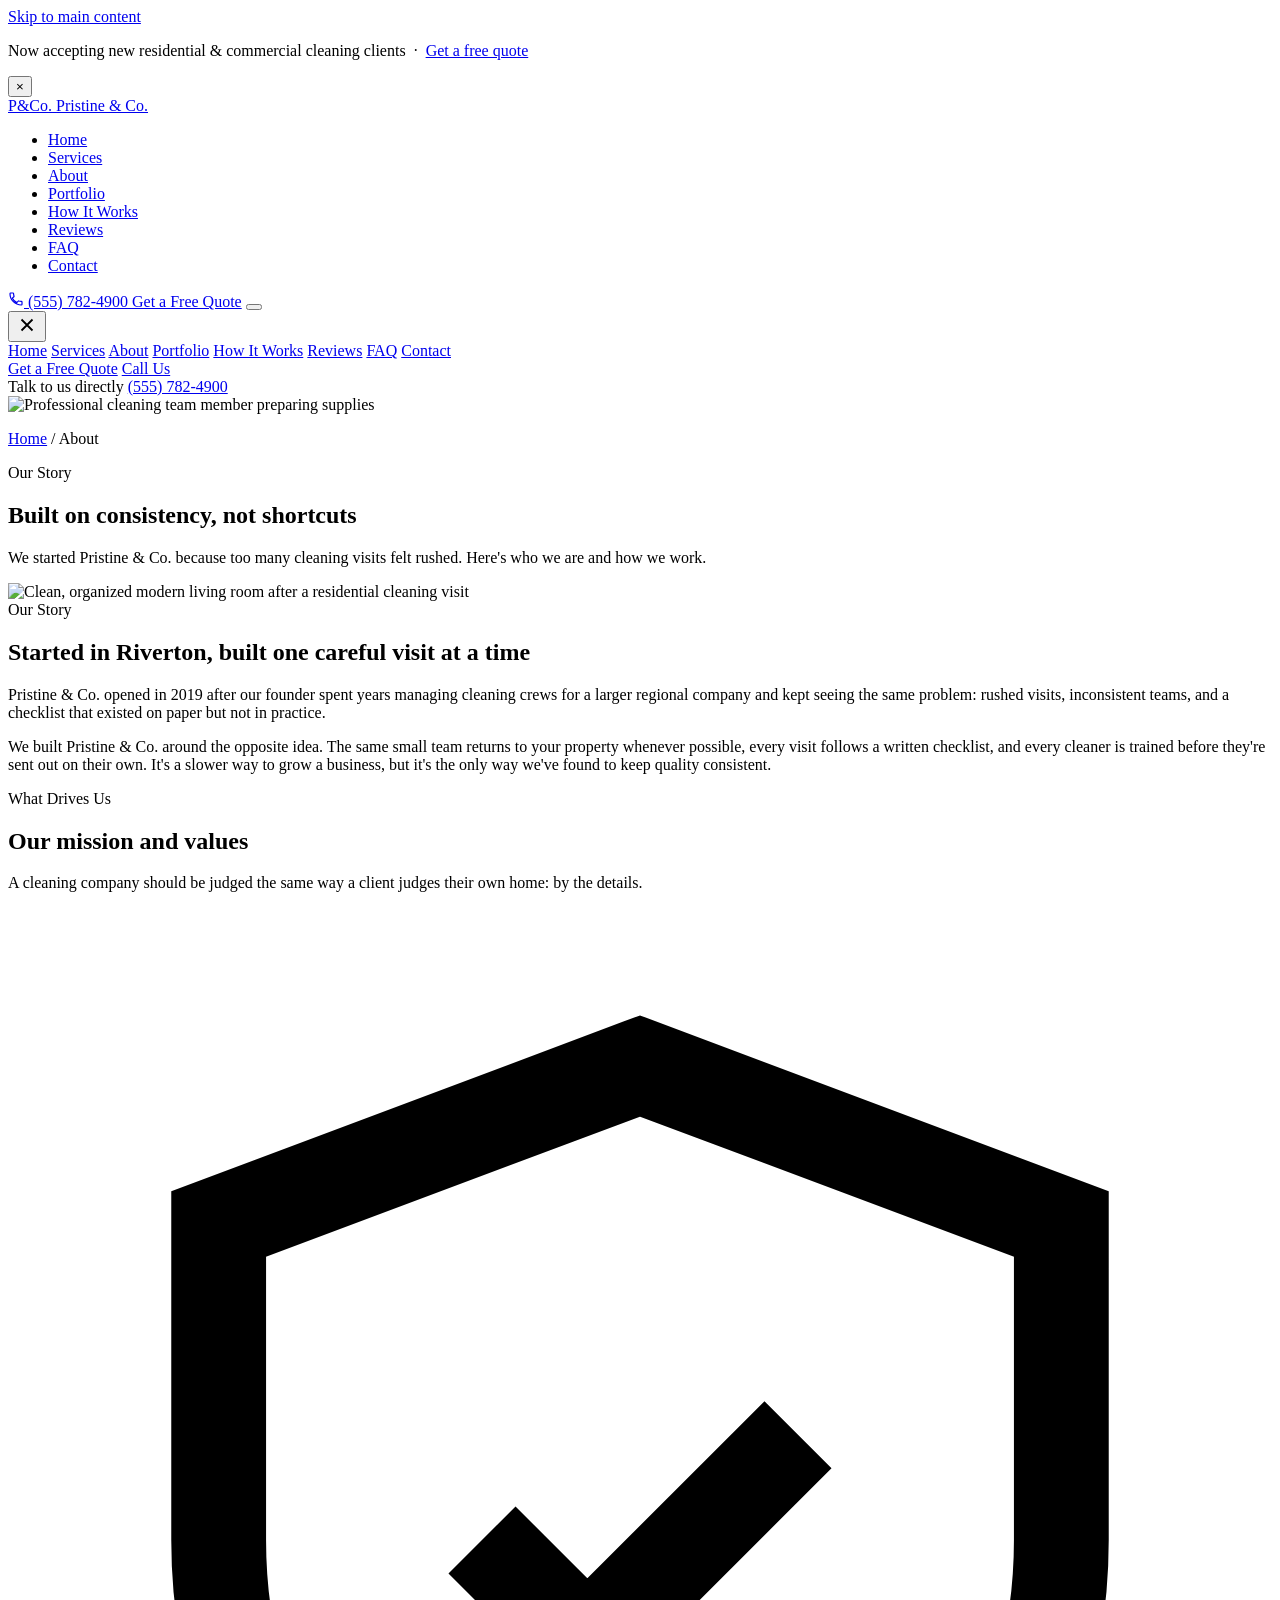
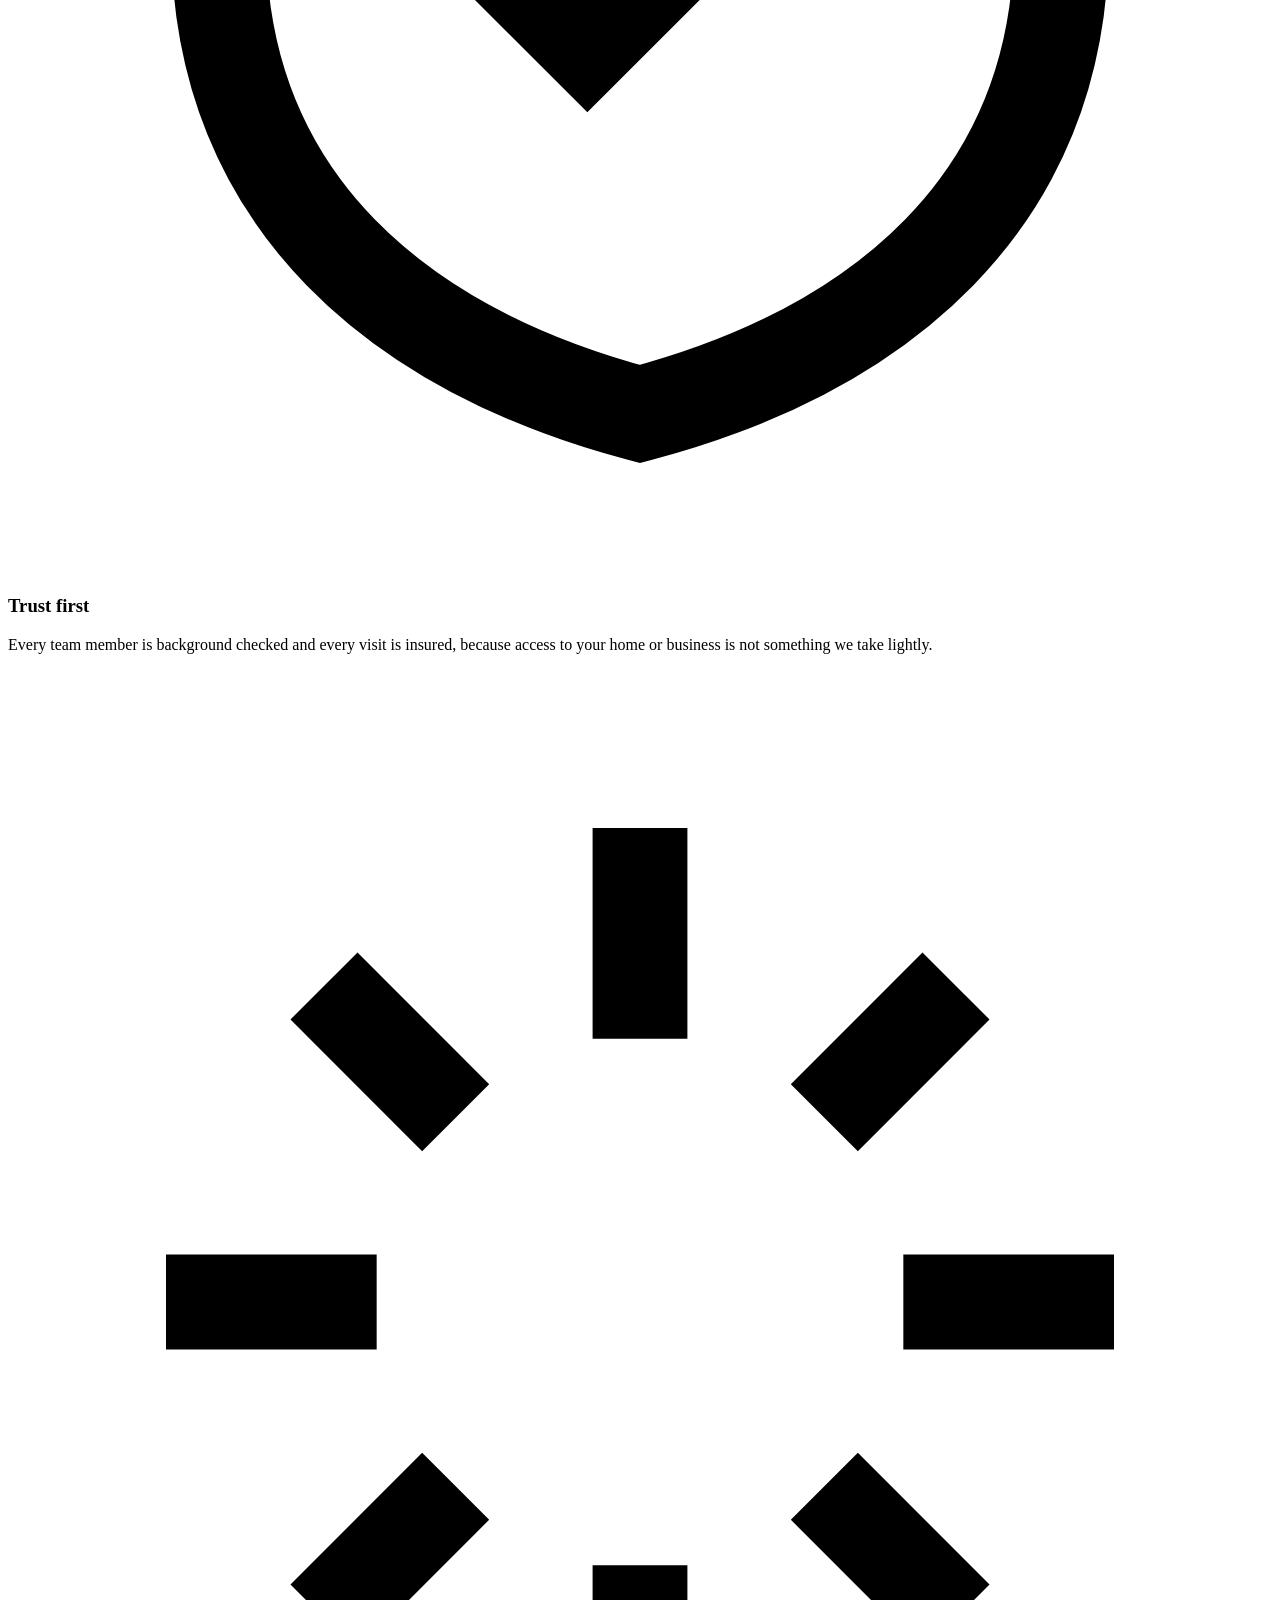
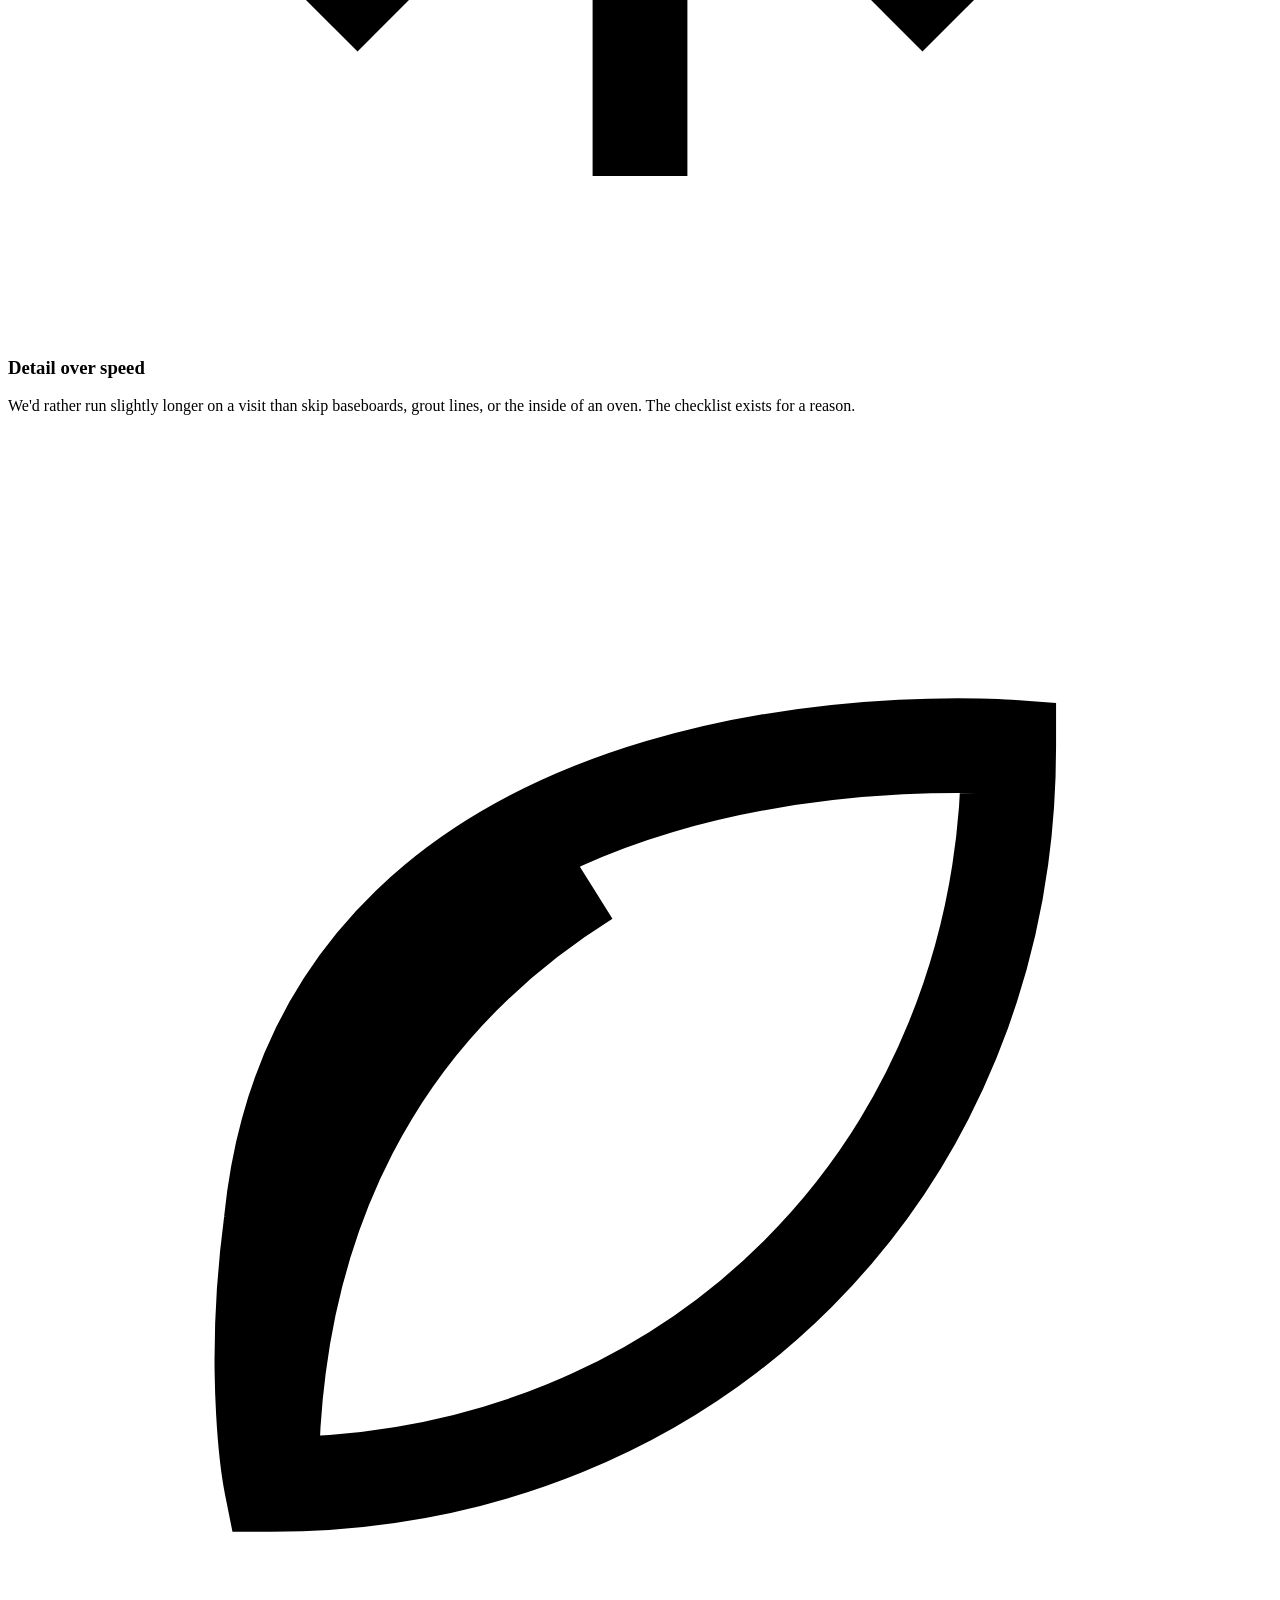
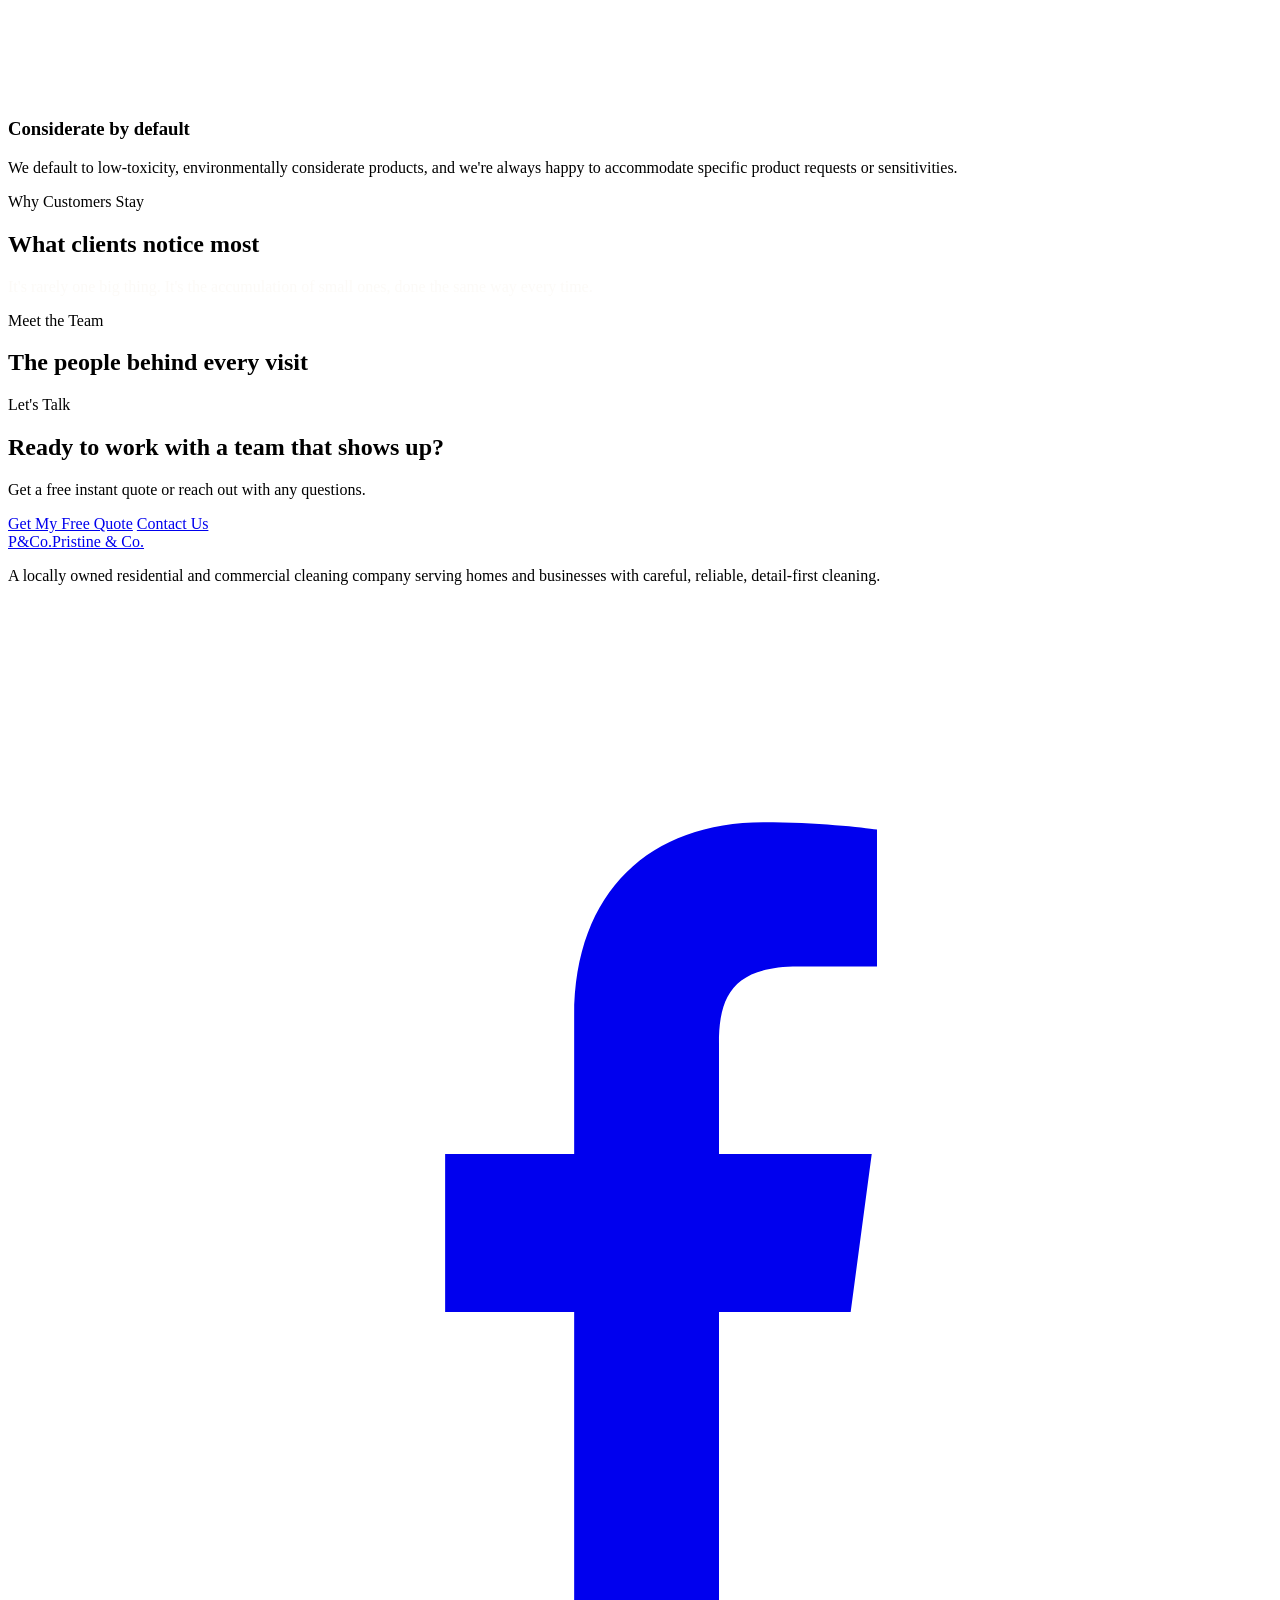
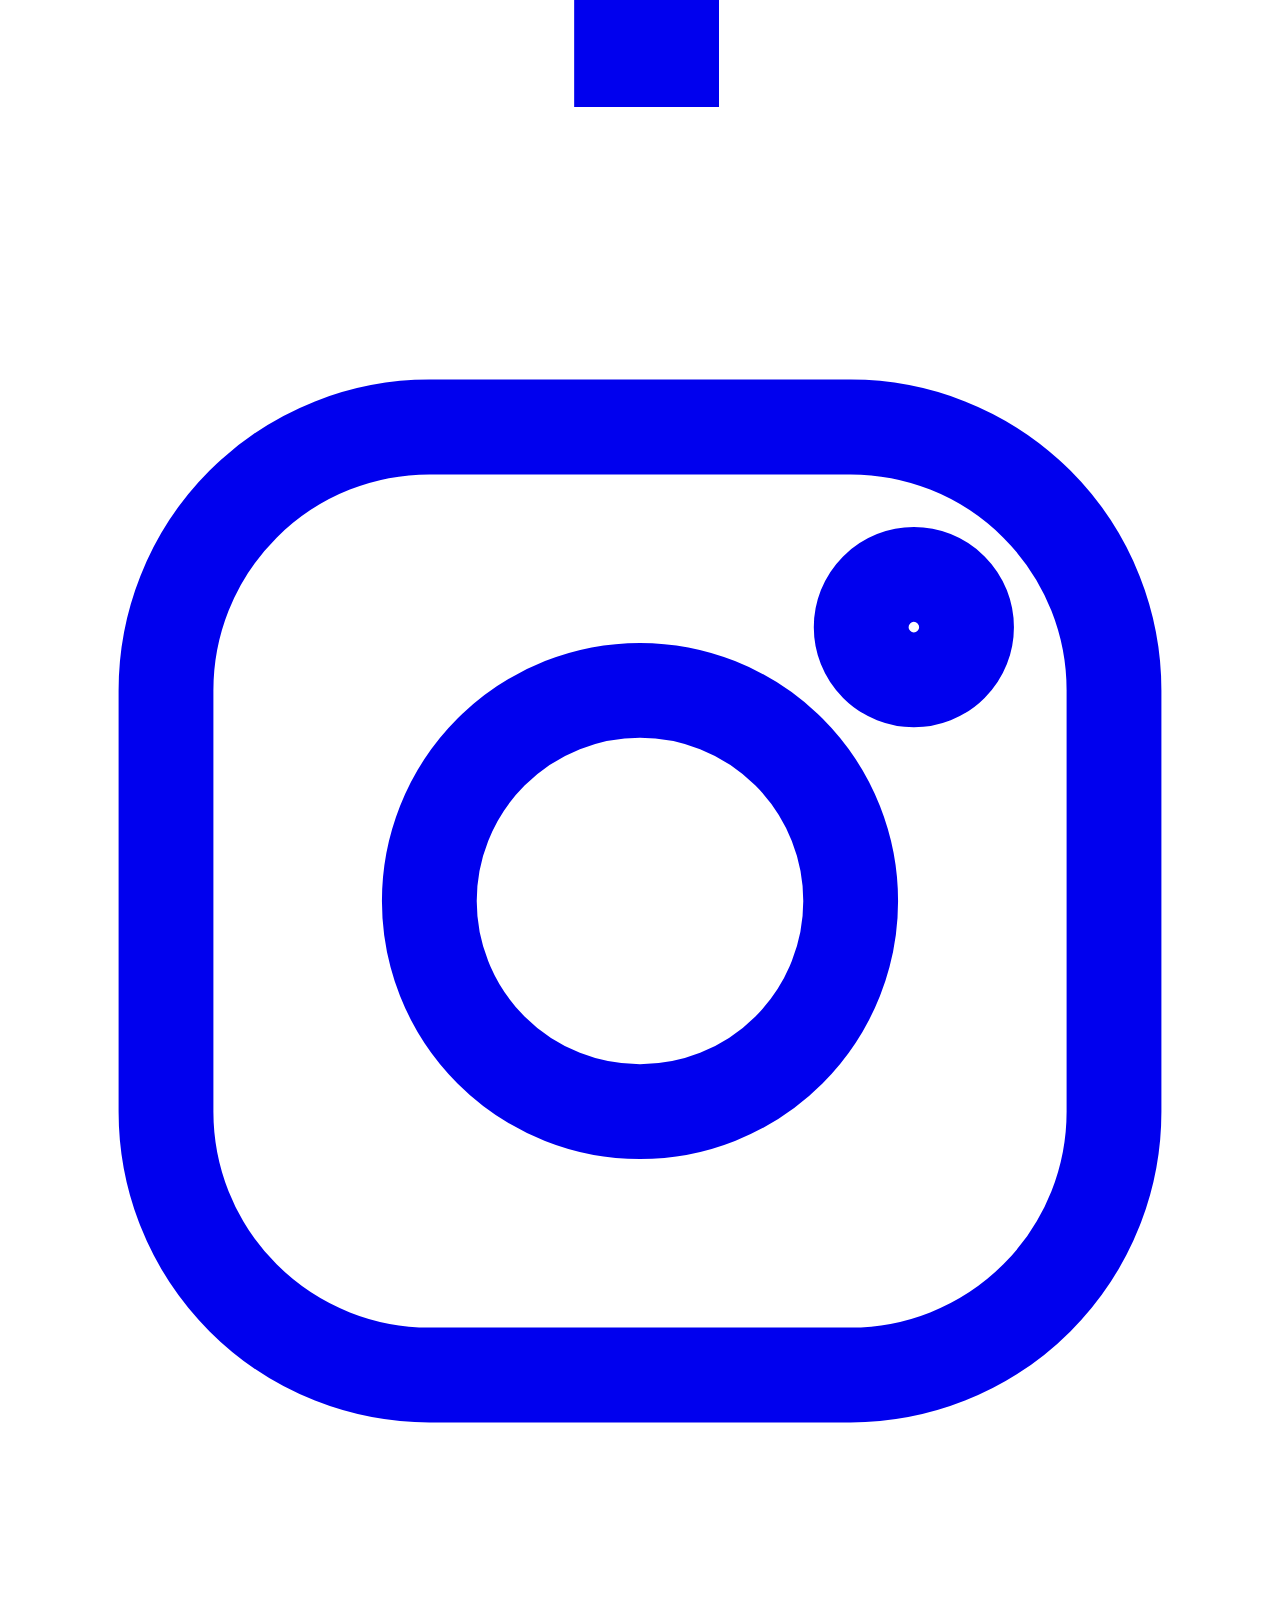
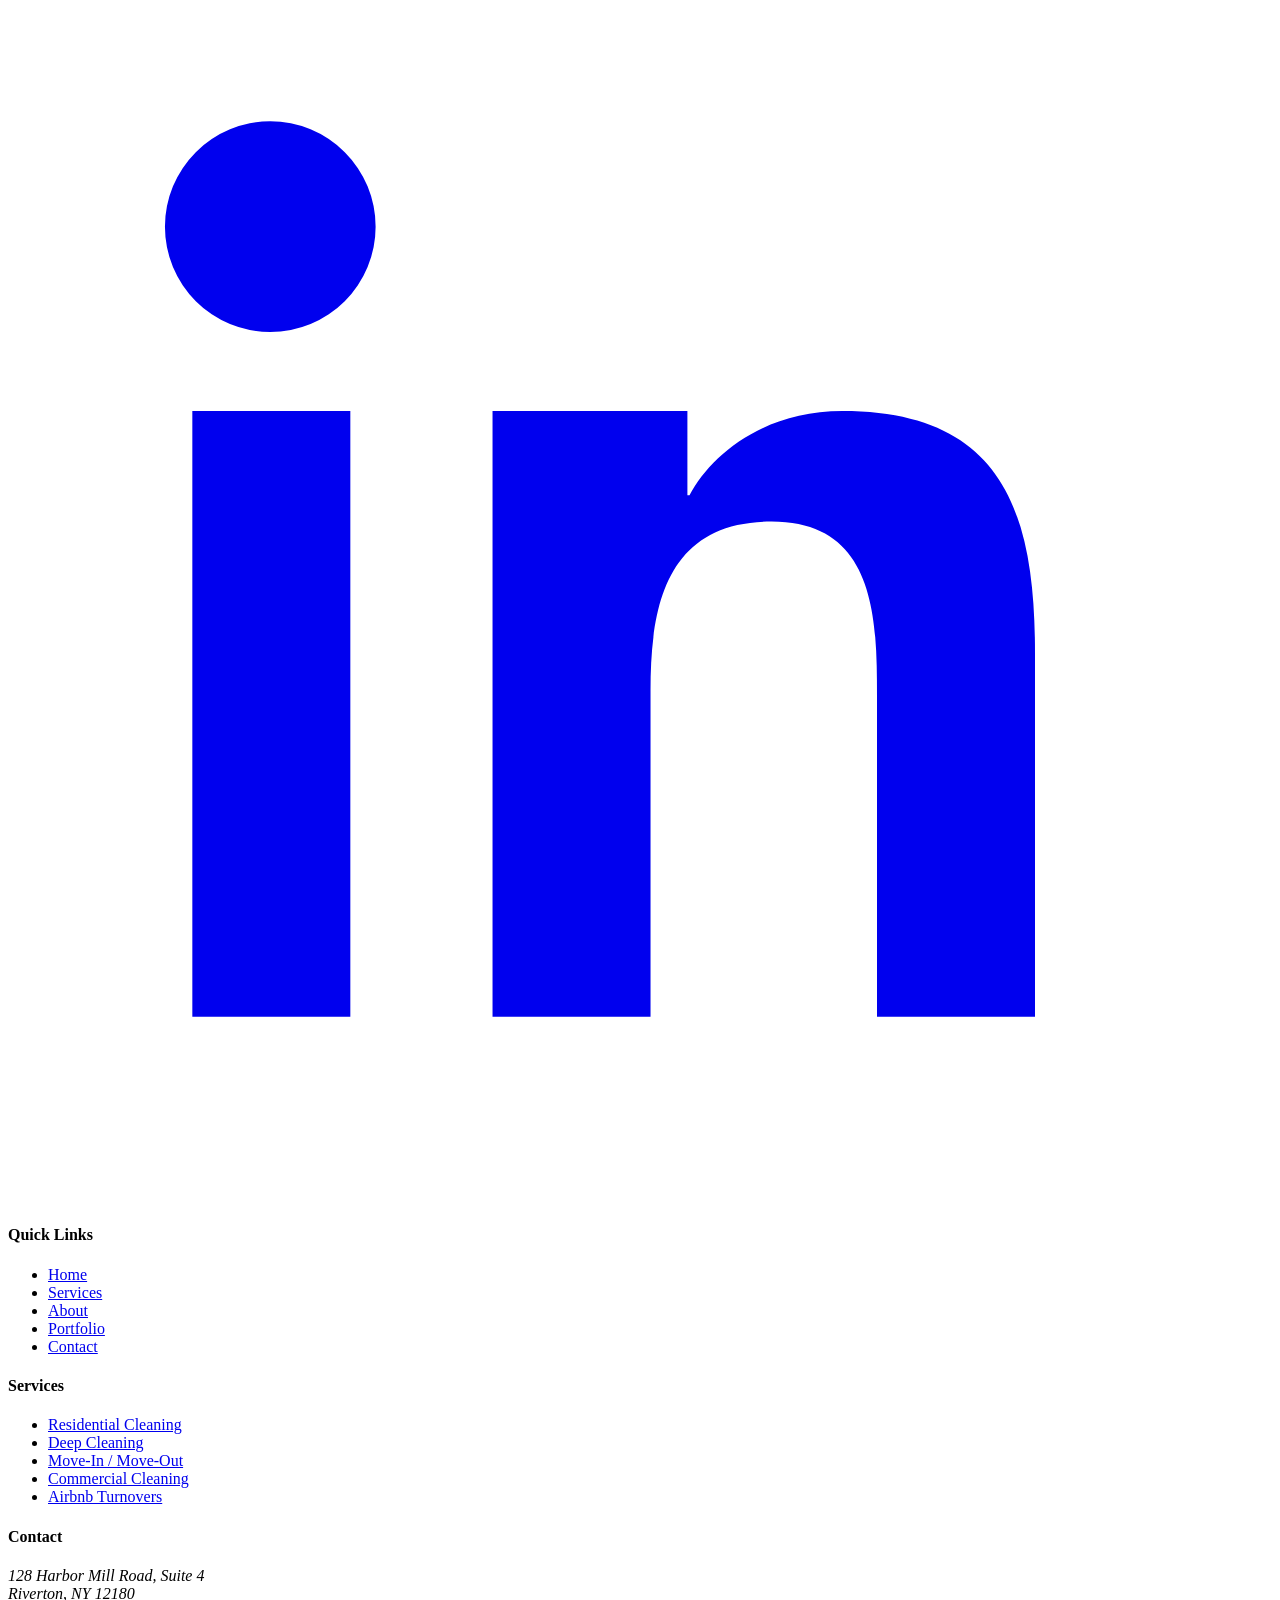
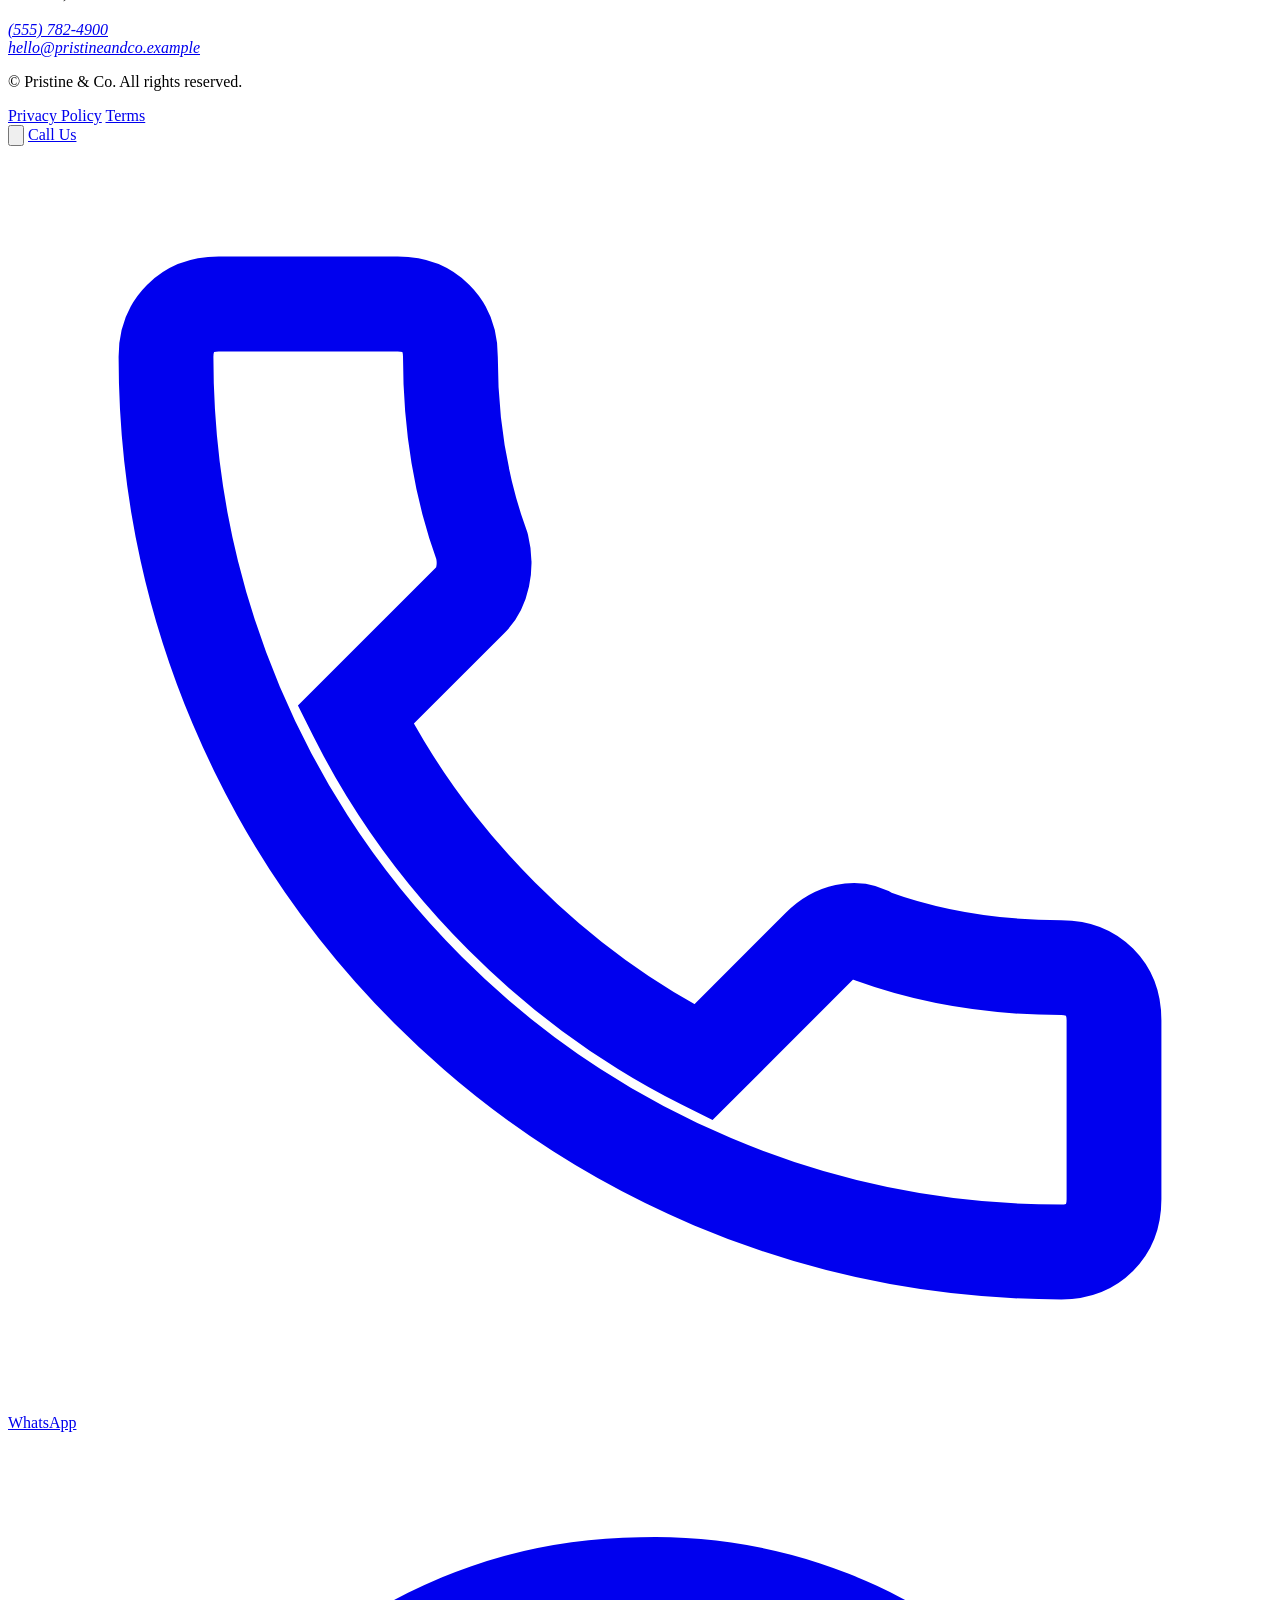
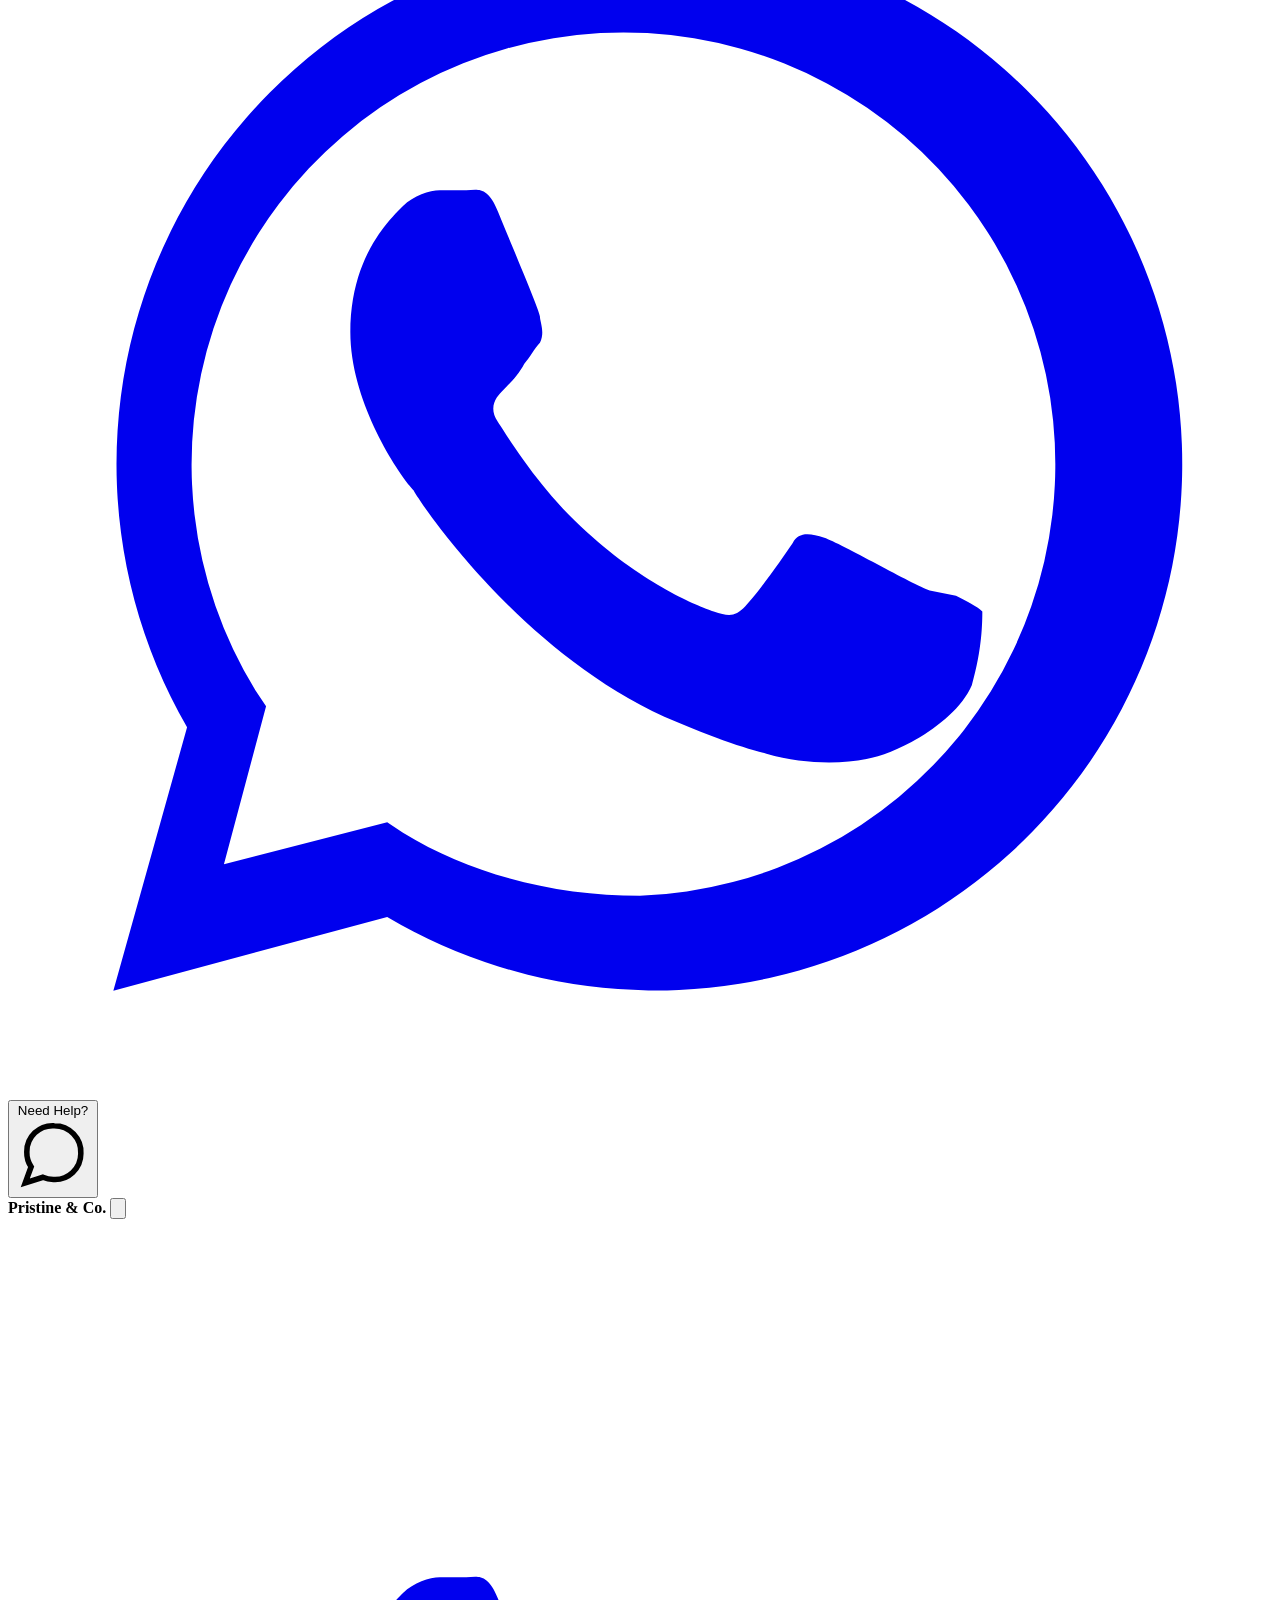
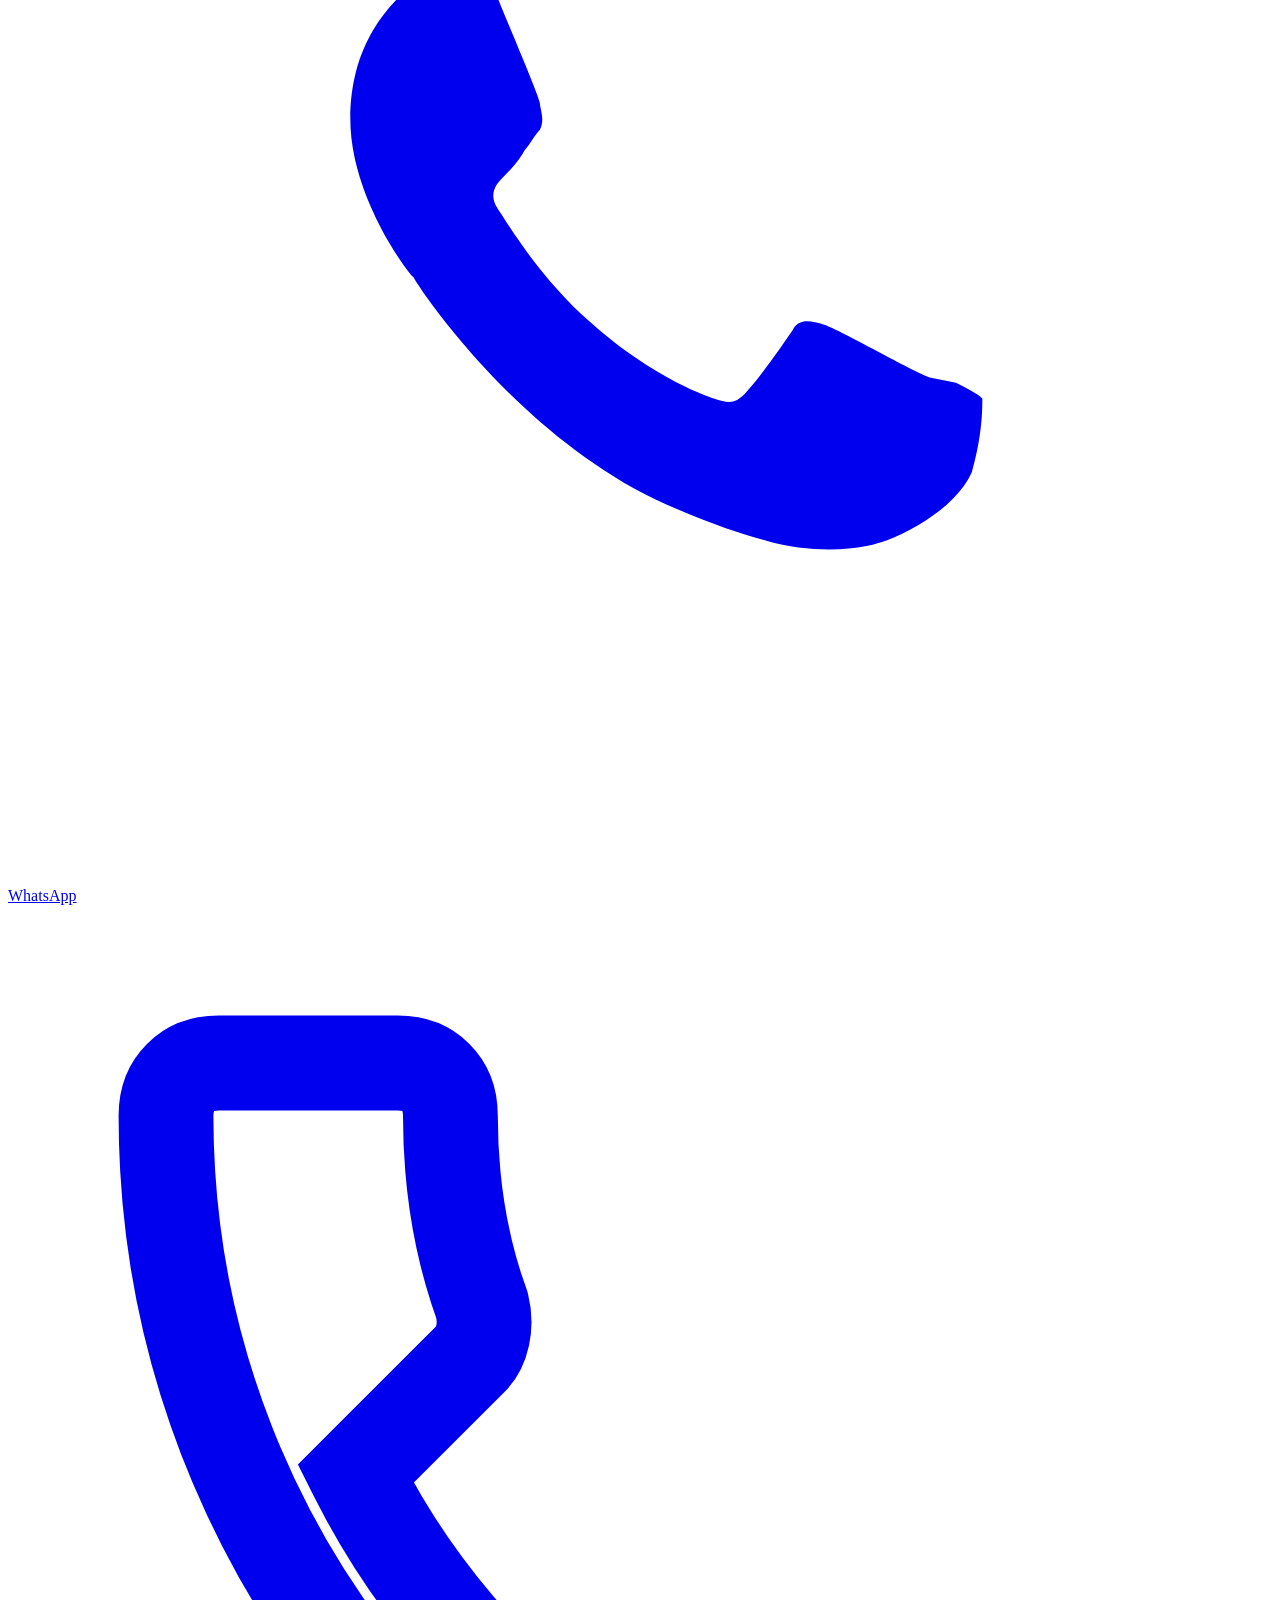
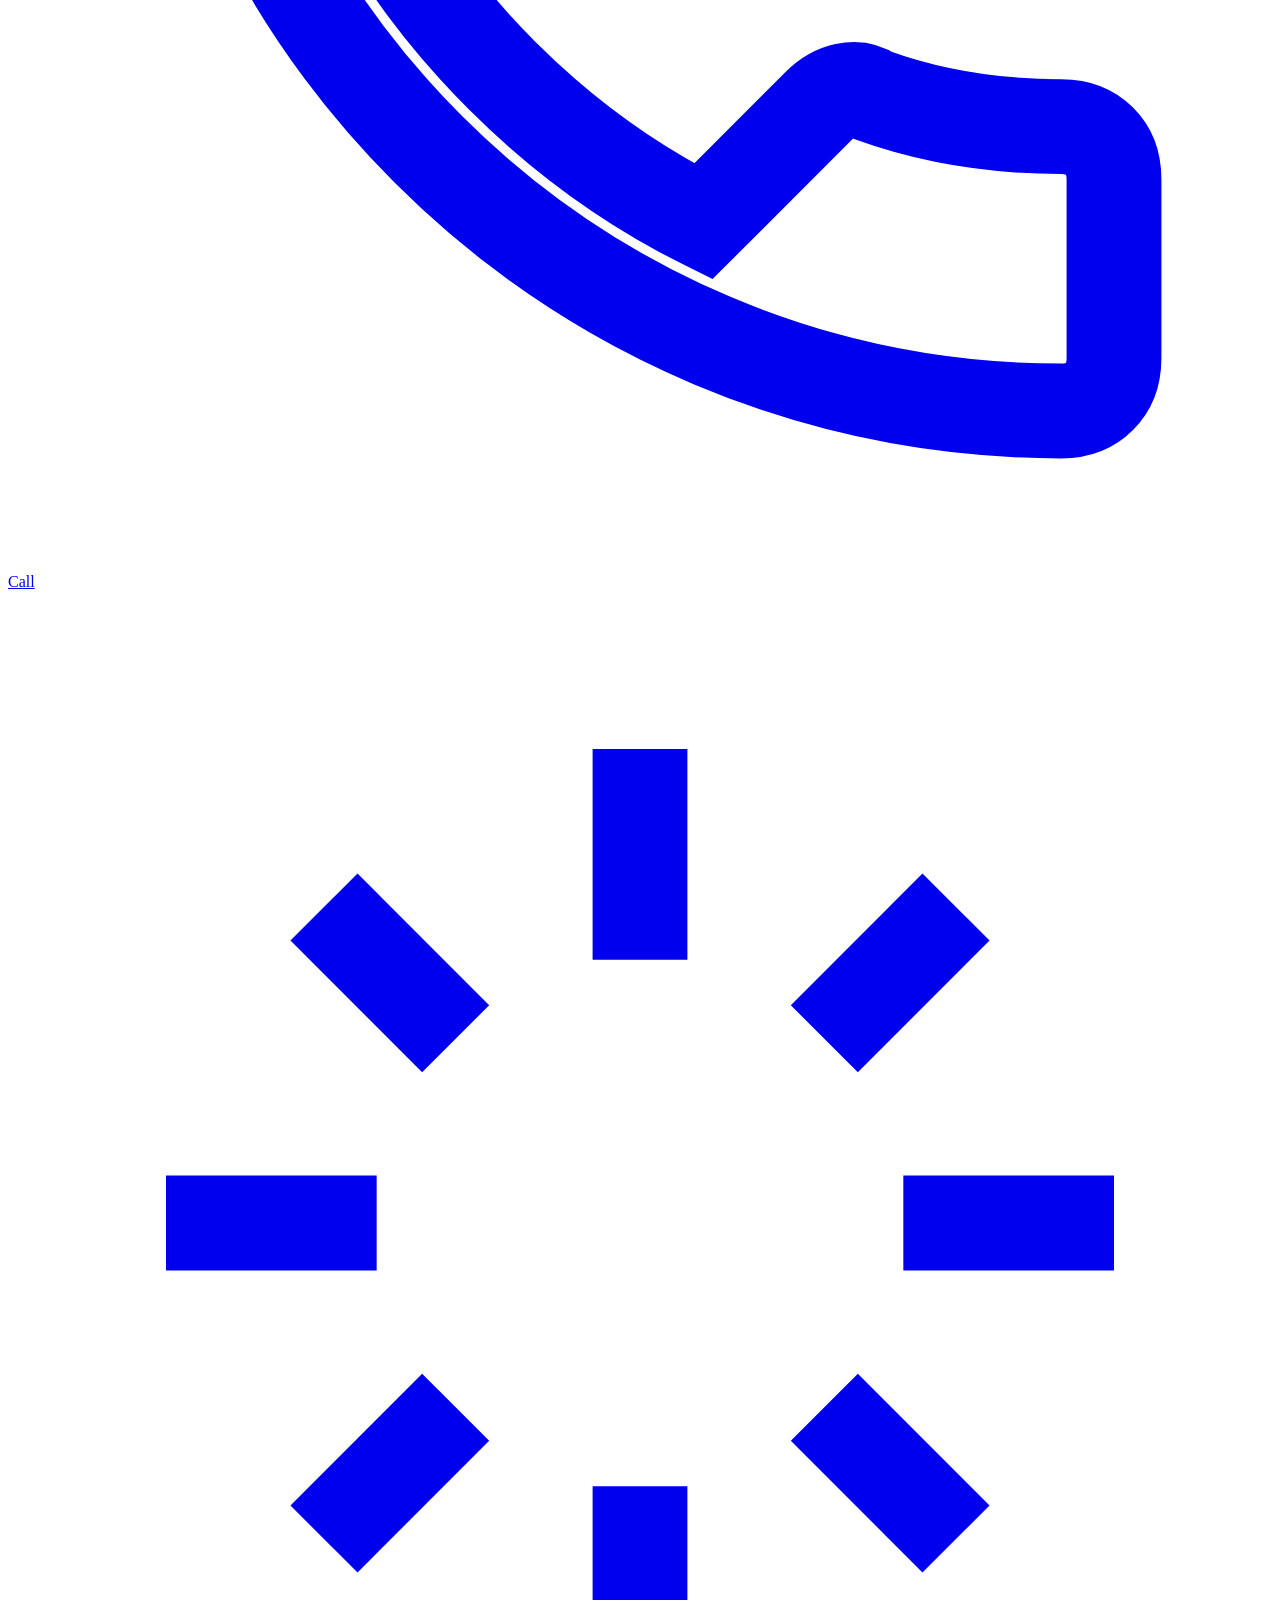
==== about.html @ bf478733 "Add files via upload" ====
<!DOCTYPE html>
<html lang="en">
<head>
<meta charset="UTF-8">
<meta name="viewport" content="width=device-width, initial-scale=1.0">
<title>About Us | Pristine & Co. Cleaning Services</title>
<meta name="description" content="Meet the team behind Pristine & Co., a locally owned cleaning company serving Riverton, NY with careful, detail-first service since 2019.">
<link rel="canonical" href="https://example.com/about.html">
<meta property="og:type" content="website">
<meta property="og:title" content="Pristine & Co. | Professional Cleaning Services">
<meta property="og:description" content="Trusted residential and commercial cleaning in Riverton, NY. Get a free instant quote in under a minute.">
<meta property="og:image" content="https://images.unsplash.com/photo-1581578731548-c64695cc6952?auto=format&fit=crop&w=1200&q=80">
<meta name="theme-color" content="#263A32">
<link rel="icon" type="image/svg+xml" href="assets/icons/favicon.svg">
<link rel="preconnect" href="https://fonts.googleapis.com">
<link rel="preconnect" href="https://fonts.gstatic.com" crossorigin>
<link href="https://fonts.googleapis.com/css2?family=Fraunces:opsz,wght@9..144,400;9..144,500;9..144,600&family=Inter:wght@400;500;600;700&display=swap" rel="stylesheet">
<link rel="stylesheet" href="css/style.css">
<script type="application/ld+json">
{
  "@context": "https://schema.org",
  "@type": "LocalBusiness",
  "name": "Pristine & Co.",
  "image": "https://images.unsplash.com/photo-1581578731548-c64695cc6952",
  "telephone": "+1-555-782-4900",
  "email": "hello@pristineandco.example",
  "address": {
    "@type": "PostalAddress",
    "streetAddress": "128 Harbor Mill Road, Suite 4",
    "addressLocality": "Riverton",
    "addressRegion": "NY",
    "postalCode": "12180",
    "addressCountry": "US"
  },
  "priceRange": "$$",
  "openingHours": ["Mo-Fr 07:00-19:00", "Sa 08:00-16:00"],
  "areaServed": ["Riverton", "Millbrook Heights", "Ashford", "Cedar Falls", "North Haven", "Oakdale", "Westbridge", "Thornton"]
}
</script>
</head>
<body>
<a class="skip-link" href="#main">Skip to main content</a>
<div class="scroll-progress" aria-hidden="true"></div>

<!-- ANNOUNCEMENT BAR -->
<div class="announce" role="region" aria-label="Announcement">
  <div class="announce__inner">
    <p>Now accepting new residential &amp; commercial cleaning clients &nbsp;·&nbsp; <a href="index.html#quote">Get a free quote</a></p>
    <button class="announce__close" aria-label="Dismiss announcement">&times;</button>
  </div>
</div>

<!-- HEADER / NAV -->
<header class="site-header">
  <nav class="navbar is-transparent" data-transparent="true" aria-label="Primary">
    <div class="navbar__inner">
      <a href="index.html" class="brand">
        <span class="brand__mark">P&amp;Co.</span>
        <span class="brand__name">Pristine &amp; Co.</span>
      </a>
      <ul class="nav-links">
        <li><a href="index.html" class="nav-link">Home</a></li>
        <li><a href="services.html" class="nav-link">Services</a></li>
        <li><a href="about.html" class="nav-link is-active">About</a></li>
        <li><a href="portfolio.html" class="nav-link">Portfolio</a></li>
        <li><a href="index.html#how-it-works" class="nav-link">How It Works</a></li>
        <li><a href="index.html#reviews" class="nav-link">Reviews</a></li>
        <li><a href="index.html#faq" class="nav-link">FAQ</a></li>
        <li><a href="contact.html" class="nav-link">Contact</a></li>
      </ul>
      <div class="nav-actions">
        <a href="tel:+15557824900" class="nav-phone" data-call-link>
          <svg viewBox="0 0 24 24" fill="none" stroke="currentColor" stroke-width="1.8" width="16" height="16"><path d="M6.6 10.8c1.4 2.8 3.8 5.2 6.6 6.6l2.2-2.2c.3-.3.7-.4 1-.2 1.1.4 2.3.6 3.6.6.6 0 1 .4 1 1V20c0 .6-.4 1-1 1C10.6 21 3 13.4 3 4c0-.6.4-1 1-1h3.4c.6 0 1 .4 1 1 0 1.3.2 2.5.6 3.6.1.4 0 .8-.2 1L6.6 10.8Z"/></svg>
          <span data-phone-display>(555) 782-4900</span>
        </a>
        <a href="index.html#quote" class="btn btn-primary btn-sm">Get a Free Quote</a>
        <button class="nav-toggle" aria-label="Open menu" aria-expanded="false" aria-controls="mobile-menu">
          <span class="nav-toggle__bars"><span></span><span></span><span></span></span>
        </button>
      </div>
    </div>
  </nav>
</header>

<!-- MOBILE MENU -->
<div class="mobile-menu" id="mobile-menu">
  <div class="mobile-menu__backdrop"></div>
  <div class="mobile-menu__panel">
    <button class="mobile-menu__close" aria-label="Close menu">
      <svg viewBox="0 0 24 24" fill="none" stroke="currentColor" stroke-width="2" width="22" height="22"><path d="M6 6l12 12M18 6 6 18"/></svg>
    </button>
    <nav class="mobile-menu__links" aria-label="Mobile">
      <a href="index.html">Home</a>
      <a href="services.html">Services</a>
      <a href="about.html">About</a>
      <a href="portfolio.html">Portfolio</a>
      <a href="index.html#how-it-works">How It Works</a>
      <a href="index.html#reviews">Reviews</a>
      <a href="index.html#faq">FAQ</a>
      <a href="contact.html">Contact</a>
    </nav>
    <div class="mobile-menu__cta">
      <a href="index.html#quote" class="btn btn-primary btn-block">Get a Free Quote</a>
      <a href="tel:+15557824900" class="btn btn-outline btn-block" data-call-link>Call Us</a>
    </div>
    <div class="mobile-menu__contact">
      Talk to us directly
      <a href="tel:+15557824900" data-call-link data-phone-display>(555) 782-4900</a>
    </div>
  </div>
</div>

<main id="main">

  <!-- ABOUT HERO -->
  <section class="page-hero">
    <div class="page-hero__media">
      <img src="https://images.unsplash.com/photo-1580489944761-15a19d654956?auto=format&fit=crop&w=1800&q=80" alt="Professional cleaning team member preparing supplies" width="1800" height="1000">
    </div>
    <div class="page-hero__content">
      <p class="page-hero__crumb"><a href="index.html">Home</a> / About</p>
      <span class="eyebrow">Our Story</span>
      <h1>Built on consistency, not shortcuts</h1>
      <p>We started Pristine &amp; Co. because too many cleaning visits felt rushed. Here's who we are and how we work.</p>
    </div>
  </section>

  <!-- COMPANY STORY -->
  <section class="section">
    <div class="container">
      <div class="split">
        <div class="split__media reveal-scale">
          <img src="https://images.unsplash.com/photo-1585421514738-01798e348b17?auto=format&fit=crop&w=900&q=80" alt="Clean, organized modern living room after a residential cleaning visit" loading="lazy" width="800" height="600">
        </div>
        <div class="reveal">
          <span class="eyebrow">Our Story</span>
          <h2>Started in Riverton, built one careful visit at a time</h2>
          <p class="lead" style="margin-top:0.75rem;">Pristine &amp; Co. opened in 2019 after our founder spent years managing cleaning crews for a larger regional company and kept seeing the same problem: rushed visits, inconsistent teams, and a checklist that existed on paper but not in practice.</p>
          <p style="margin-top:1rem; color:var(--color-ink-soft);">We built Pristine &amp; Co. around the opposite idea. The same small team returns to your property whenever possible, every visit follows a written checklist, and every cleaner is trained before they're sent out on their own. It's a slower way to grow a business, but it's the only way we've found to keep quality consistent.</p>
        </div>
      </div>
    </div>
  </section>

  <!-- MISSION & VALUES -->
  <section class="section section--dim">
    <div class="container">
      <div class="section-head center reveal">
        <span class="eyebrow">What Drives Us</span>
        <h2>Our mission and values</h2>
        <p class="lead">A cleaning company should be judged the same way a client judges their own home: by the details.</p>
      </div>
      <div class="grid grid-3">
        <div class="value-card reveal">
          <span class="value-card__icon"><svg viewBox="0 0 24 24" fill="none" stroke="currentColor" stroke-width="1.8"><path d="M12 3 4 6v6c0 5 3.5 7.8 8 9 4.5-1.2 8-4 8-9V6l-8-3Z"/><path d="m9 12 2 2 4-4"/></svg></span>
          <h3>Trust first</h3>
          <p style="color:var(--color-ink-soft); margin-top:0.5rem;">Every team member is background checked and every visit is insured, because access to your home or business is not something we take lightly.</p>
        </div>
        <div class="value-card reveal">
          <span class="value-card__icon"><svg viewBox="0 0 24 24" fill="none" stroke="currentColor" stroke-width="1.8"><path d="M12 3v4M12 17v4M3 12h4M17 12h4M6 6l2.5 2.5M15.5 15.5 18 18M18 6l-2.5 2.5M8.5 15.5 6 18"/></svg></span>
          <h3>Detail over speed</h3>
          <p style="color:var(--color-ink-soft); margin-top:0.5rem;">We'd rather run slightly longer on a visit than skip baseboards, grout lines, or the inside of an oven. The checklist exists for a reason.</p>
        </div>
        <div class="value-card reveal">
          <span class="value-card__icon"><svg viewBox="0 0 24 24" fill="none" stroke="currentColor" stroke-width="1.8"><path d="M5 20c8 0 14-6 14-14 0 0-13-1-14 9-.4 3 0 5 0 5Z"/><path d="M5 20c0-5 2-9 6-11.5"/></svg></span>
          <h3>Considerate by default</h3>
          <p style="color:var(--color-ink-soft); margin-top:0.5rem;">We default to low-toxicity, environmentally considerate products, and we're always happy to accommodate specific product requests or sensitivities.</p>
        </div>
      </div>
    </div>
  </section>

  <!-- WHY CUSTOMERS CHOOSE US -->
  <section class="section section--dark">
    <div class="container">
      <div class="split">
        <div class="reveal">
          <span class="eyebrow">Why Customers Stay</span>
          <h2>What clients notice most</h2>
          <p class="lead" style="margin-top:0.75rem; color:rgba(251,249,245,0.82);">It's rarely one big thing. It's the accumulation of small ones, done the same way every time.</p>
        </div>
        <div id="why-grid-about"></div>
      </div>
    </div>
  </section>

  <!-- TEAM -->
  <section class="section">
    <div class="container">
      <div class="section-head center reveal">
        <span class="eyebrow">Meet the Team</span>
        <h2>The people behind every visit</h2>
      </div>
      <div class="team-grid" id="team-grid"></div>
    </div>
  </section>

  <!-- STATS -->
  <section class="section section--sage">
    <div class="container">
      <div class="stats" id="stats-grid-about"></div>
    </div>
  </section>

  <!-- CTA -->
  <section class="section">
    <div class="container">
      <div class="cta-band reveal-scale">
        <div class="cta-band__content">
          <span class="eyebrow" style="color:var(--color-brass-light);">Let's Talk</span>
          <h2>Ready to work with a team that shows up?</h2>
          <p>Get a free instant quote or reach out with any questions.</p>
          <div class="cta-band__actions">
            <a href="index.html#quote" class="btn btn-primary">Get My Free Quote</a>
            <a href="contact.html" class="btn btn-outline-light">Contact Us</a>
          </div>
        </div>
      </div>
    </div>
  </section>

</main>

<!-- FOOTER -->
<footer class="site-footer">
  <div class="container footer-top">
    <div class="footer-brand">
      <a href="index.html" class="brand"><span class="brand__mark">P&amp;Co.</span><span class="brand__name">Pristine &amp; Co.</span></a>
      <p>A locally owned residential and commercial cleaning company serving homes and businesses with careful, reliable, detail-first cleaning.</p>
      <div class="footer-social">
        <a href="https://facebook.com/" aria-label="Facebook" target="_blank" rel="noopener"><svg viewBox="0 0 24 24" fill="currentColor"><path d="M13.5 21v-7.5H16l.4-3H13.5V8.4c0-.87.24-1.46 1.5-1.46H16.5V4.34C16.24 4.3 15.36 4.2 14.34 4.2c-2.13 0-3.59 1.3-3.59 3.68v2.62H8.3v3h2.45V21h2.75Z"/></svg></a>
        <a href="https://instagram.com/" aria-label="Instagram" target="_blank" rel="noopener"><svg viewBox="0 0 24 24" fill="none" stroke="currentColor" stroke-width="1.8"><rect x="3" y="3" width="18" height="18" rx="5"/><circle cx="12" cy="12" r="4"/><circle cx="17.2" cy="6.8" r="1"/></svg></a>
        <a href="https://linkedin.com/" aria-label="LinkedIn" target="_blank" rel="noopener"><svg viewBox="0 0 24 24" fill="currentColor"><path d="M4.98 3.5a2 2 0 1 1 0 4 2 2 0 0 1 0-4ZM3.5 9h3v11.5h-3V9Zm6.5 0h2.9v1.6h.04c.4-.76 1.4-1.6 2.9-1.6 3.1 0 3.66 2 3.66 4.6v6.9h-3v-6.1c0-1.46-.03-3.3-2-3.3-2 0-2.3 1.6-2.3 3.2v6.2h-3V9Z"/></svg></a>
      </div>
    </div>
    <div class="footer-col">
      <h4>Quick Links</h4>
      <ul>
        <li><a href="index.html">Home</a></li>
        <li><a href="services.html">Services</a></li>
        <li><a href="about.html">About</a></li>
        <li><a href="portfolio.html">Portfolio</a></li>
        <li><a href="contact.html">Contact</a></li>
      </ul>
    </div>
    <div class="footer-col">
      <h4>Services</h4>
      <ul>
        <li><a href="services.html#residential">Residential Cleaning</a></li>
        <li><a href="services.html#deep">Deep Cleaning</a></li>
        <li><a href="services.html#moveinout">Move-In / Move-Out</a></li>
        <li><a href="services.html#commercial">Commercial Cleaning</a></li>
        <li><a href="services.html#airbnb">Airbnb Turnovers</a></li>
      </ul>
    </div>
    <div class="footer-col">
      <h4>Contact</h4>
      <address>
        128 Harbor Mill Road, Suite 4<br>Riverton, NY 12180<br><br>
        <a href="tel:+15557824900" data-call-link data-phone-display>(555) 782-4900</a><br>
        <a href="mailto:hello@pristineandco.example">hello@pristineandco.example</a>
      </address>
    </div>
  </div>
  <div class="container footer-bottom">
    <p>&copy; <span data-year></span> Pristine &amp; Co. All rights reserved.</p>
    <div class="footer-bottom-links">
      <a href="privacy.html">Privacy Policy</a>
      <a href="terms.html">Terms</a>
    </div>
  </div>
</footer>

<!-- FLOATING WIDGETS -->
<div class="float-stack">
  <button class="back-to-top" aria-label="Back to top">
    <svg viewBox="0 0 24 24" fill="none" stroke="currentColor" stroke-width="2"><path d="M12 19V5M5 12l7-7 7 7"/></svg>
  </button>
  <a class="float-btn float-btn--call" href="tel:+15557824900" data-call-link aria-label="Call Pristine & Co.">
    <span class="float-btn__tip">Call Us</span>
    <svg viewBox="0 0 24 24" fill="none" stroke="currentColor" stroke-width="1.8"><path d="M6.6 10.8c1.4 2.8 3.8 5.2 6.6 6.6l2.2-2.2c.3-.3.7-.4 1-.2 1.1.4 2.3.6 3.6.6.6 0 1 .4 1 1V20c0 .6-.4 1-1 1C10.6 21 3 13.4 3 4c0-.6.4-1 1-1h3.4c.6 0 1 .4 1 1 0 1.3.2 2.5.6 3.6.1.4 0 .8-.2 1L6.6 10.8Z"/></svg>
  </a>
  <a class="float-btn float-btn--whatsapp" href="#" target="_blank" rel="noopener" data-whatsapp-link aria-label="Message us on WhatsApp">
    <span class="float-btn__tip">WhatsApp</span>
    <svg viewBox="0 0 24 24" fill="currentColor"><path d="M17.5 14.4c-.3-.1-1.7-.9-2-1-.3-.1-.5-.1-.6.1-.2.3-.7 1-.9 1.2-.2.2-.3.2-.6.1-.3-.1-1.3-.5-2.4-1.5-.9-.8-1.5-1.8-1.7-2.1-.2-.3 0-.5.1-.6.1-.1.3-.3.4-.5.1-.1.2-.3.3-.4.1-.2 0-.4 0-.5 0-.1-.6-1.5-.8-2-.2-.5-.4-.4-.6-.4h-.5c-.2 0-.5.1-.7.3-.3.3-1 1-1 2.4s1 2.8 1.2 3c.1.2 2.1 3.2 5 4.4.7.3 1.3.5 1.7.6.7.2 1.4.2 1.9.1.6-.1 1.7-.7 2-1.4.2-.7.2-1.2.2-1.4-.1-.1-.3-.2-.5-.3Z"/><path d="M12 2a10 10 0 0 0-8.6 15L2 22l5.2-1.4A10 10 0 1 0 12 2Zm0 18.2c-1.6 0-3.2-.4-4.5-1.2l-.3-.2-3.1.8.8-3-.2-.3A8.2 8.2 0 1 1 12 20.2Z"/></svg>
  </a>
  <button class="float-btn float-btn--chat" data-chat-launcher aria-label="Open chat assistant" aria-expanded="false">
    <span class="float-btn__tip">Need Help?</span>
    <svg viewBox="0 0 24 24" fill="none" stroke="currentColor" stroke-width="1.8"><path d="M21 11.5a8.4 8.4 0 0 1-8.9 8.4 8.9 8.9 0 0 1-3.4-.7L3 21l1.9-5.2A8.3 8.3 0 0 1 3.5 11a8.4 8.4 0 0 1 8.9-8.5 8.6 8.6 0 0 1 8.6 9Z"/></svg>
  </button>
</div>

<!-- CHATBOT PANEL -->
<div class="chat-panel" data-chat-panel role="dialog" aria-label="Chat assistant" aria-hidden="true">
  <div class="chat-panel__header">
    <strong>Pristine &amp; Co.</strong>
    <button class="chat-panel__close" aria-label="Close chat"><svg viewBox="0 0 24 24" fill="none" stroke="currentColor" stroke-width="2"><path d="M6 6l12 12M18 6 6 18"/></svg></button>
  </div>
  <div class="chat-panel__body"></div>
</div>

<!-- MOBILE BOTTOM CONTACT BAR -->
<div class="mobile-bar">
  <div class="mobile-bar__inner">
    <a class="mobile-bar__item" href="#" target="_blank" rel="noopener" data-whatsapp-link>
      <svg viewBox="0 0 24 24" fill="currentColor"><path d="M17.5 14.4c-.3-.1-1.7-.9-2-1-.3-.1-.5-.1-.6.1-.2.3-.7 1-.9 1.2-.2.2-.3.2-.6.1-.3-.1-1.3-.5-2.4-1.5-.9-.8-1.5-1.8-1.7-2.1-.2-.3 0-.5.1-.6.1-.1.3-.3.4-.5.1-.1.2-.3.3-.4.1-.2 0-.4 0-.5 0-.1-.6-1.5-.8-2-.2-.5-.4-.4-.6-.4h-.5c-.2 0-.5.1-.7.3-.3.3-1 1-1 2.4s1 2.8 1.2 3c.1.2 2.1 3.2 5 4.4.7.3 1.3.5 1.7.6.7.2 1.4.2 1.9.1.6-.1 1.7-.7 2-1.4.2-.7.2-1.2.2-1.4-.1-.1-.3-.2-.5-.3Z"/></svg>
      WhatsApp
    </a>
    <a class="mobile-bar__item" href="tel:+15557824900" data-call-link>
      <svg viewBox="0 0 24 24" fill="none" stroke="currentColor" stroke-width="1.8"><path d="M6.6 10.8c1.4 2.8 3.8 5.2 6.6 6.6l2.2-2.2c.3-.3.7-.4 1-.2 1.1.4 2.3.6 3.6.6.6 0 1 .4 1 1V20c0 .6-.4 1-1 1C10.6 21 3 13.4 3 4c0-.6.4-1 1-1h3.4c.6 0 1 .4 1 1 0 1.3.2 2.5.6 3.6.1.4 0 .8-.2 1L6.6 10.8Z"/></svg>
      Call
    </a>
    <a class="mobile-bar__item primary" href="index.html#quote">
      <svg viewBox="0 0 24 24" fill="none" stroke="currentColor" stroke-width="1.8"><path d="M12 3v4M12 17v4M3 12h4M17 12h4M6 6l2.5 2.5M15.5 15.5 18 18M18 6l-2.5 2.5M8.5 15.5 6 18"/></svg>
      Get Quote
    </a>
  </div>
</div>

<script src="js/config.js"></script>
<script src="js/main.js"></script>
<script src="js/about.js"></script>
</body>
</html>
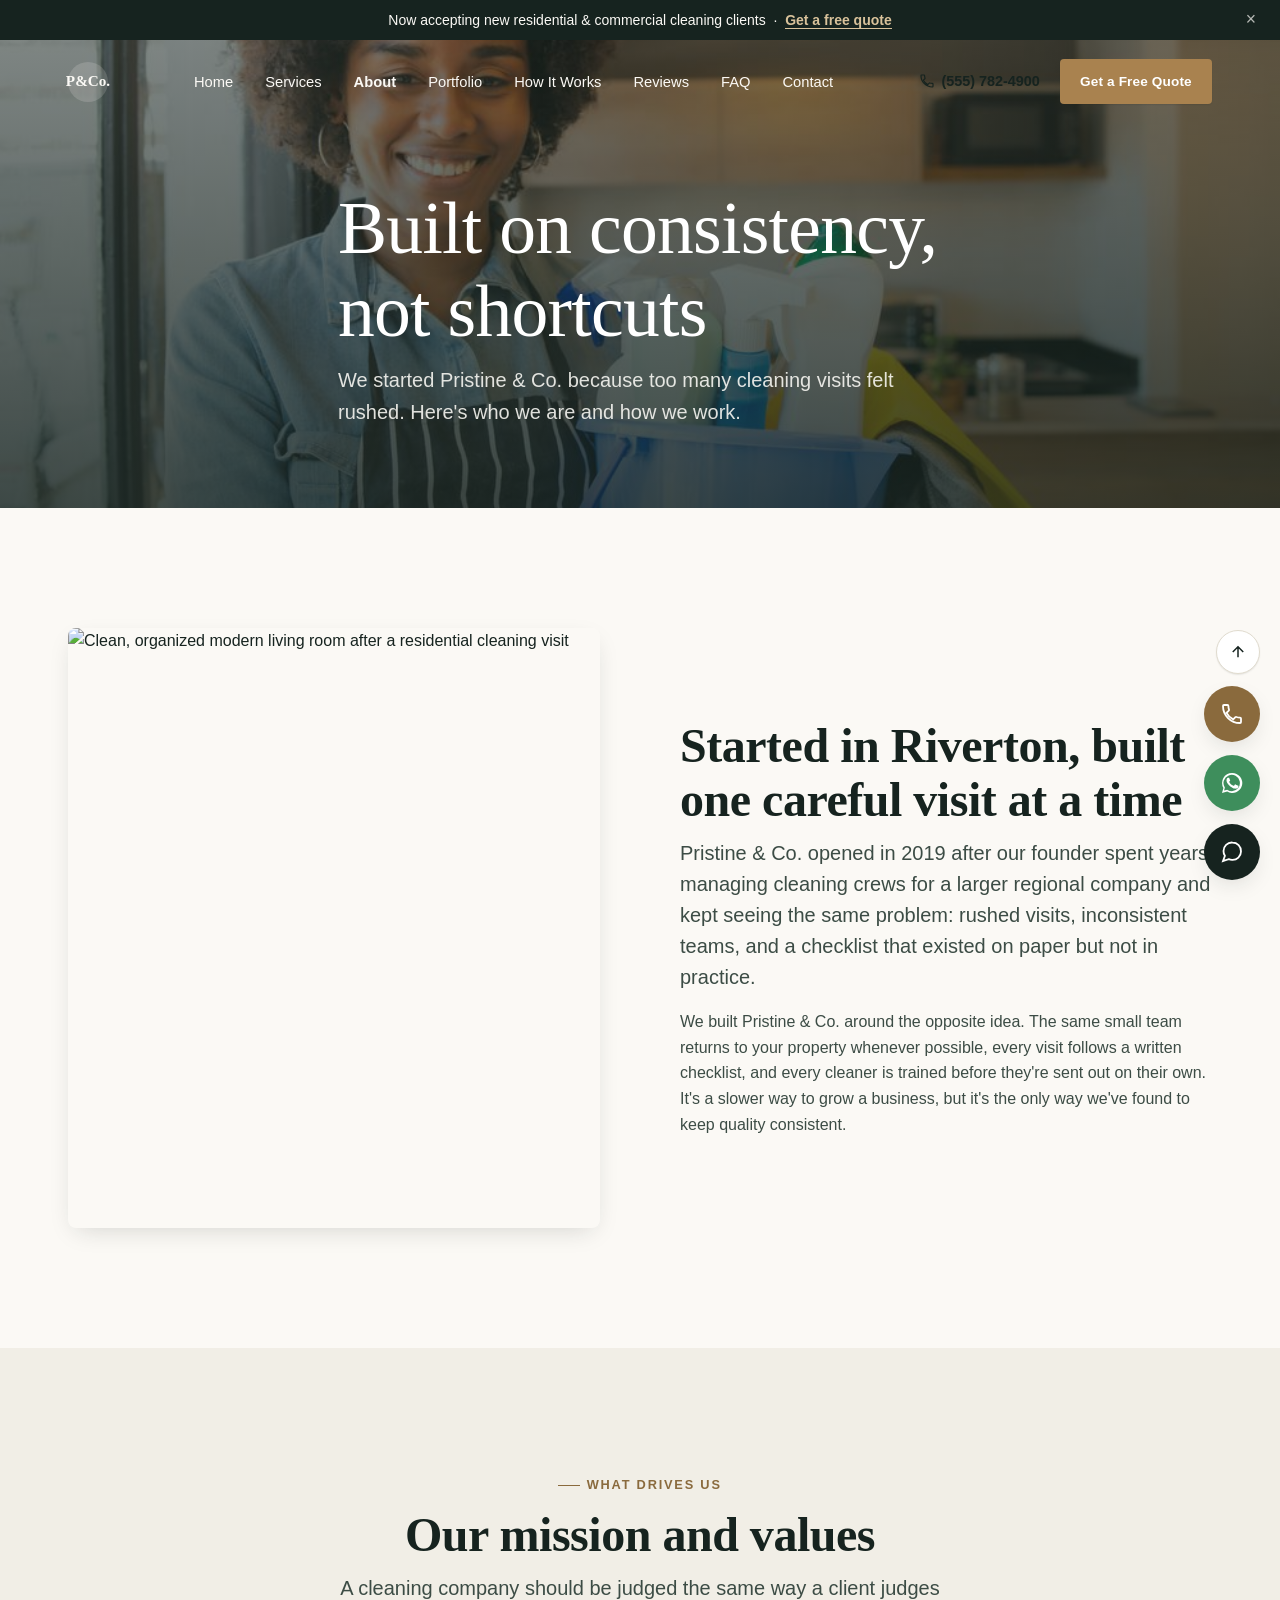
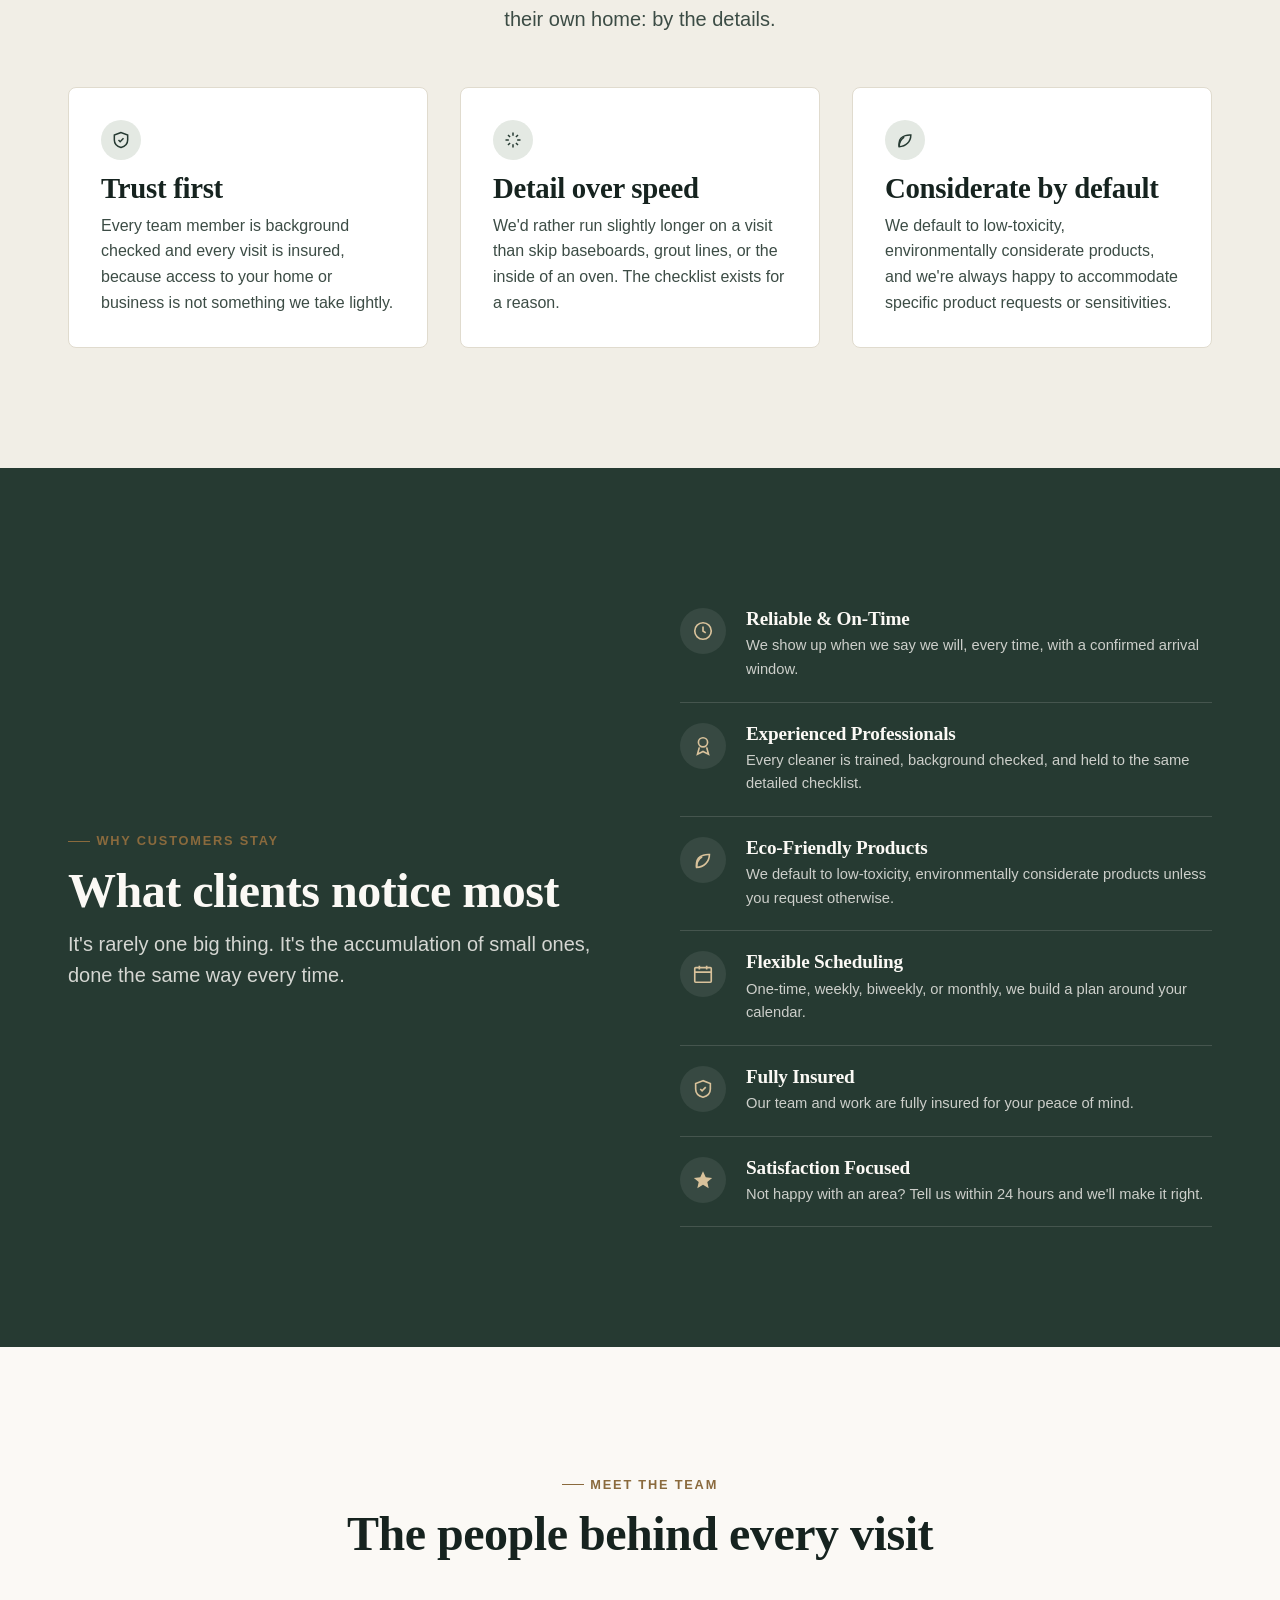
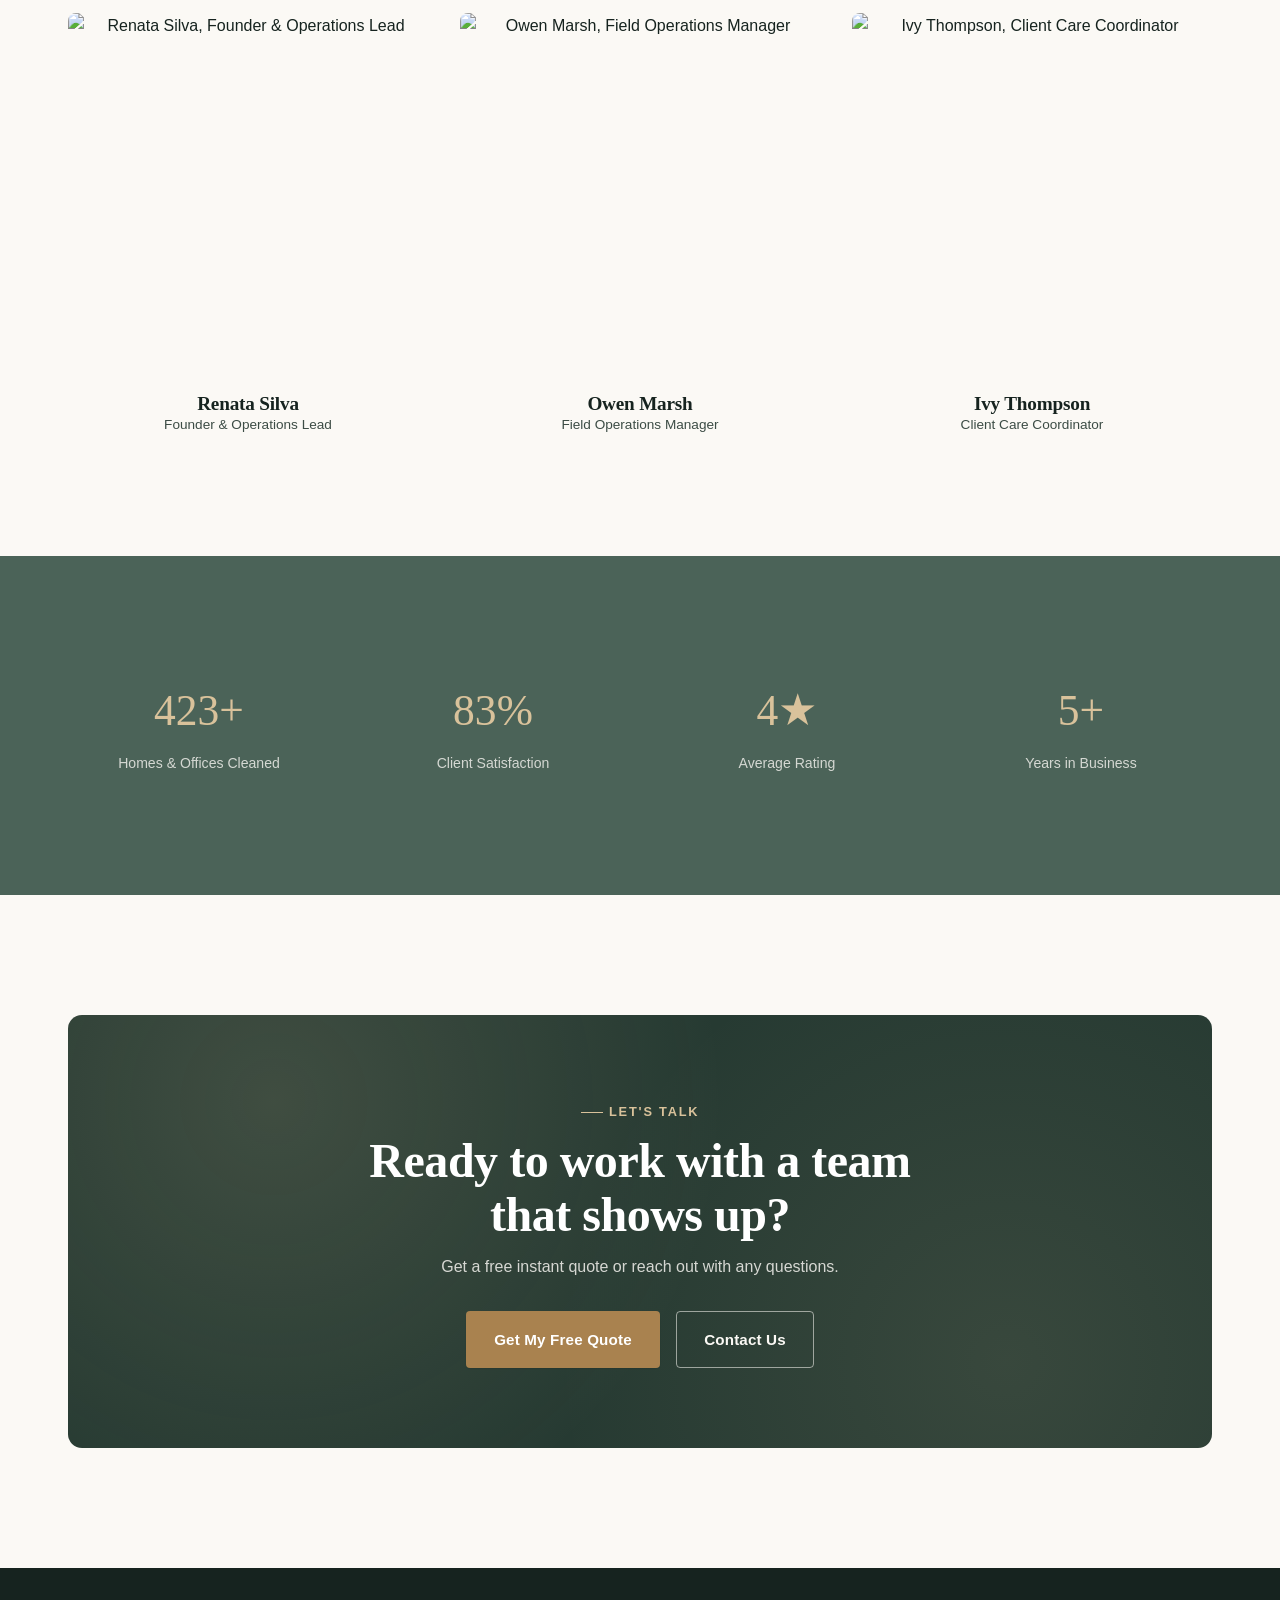
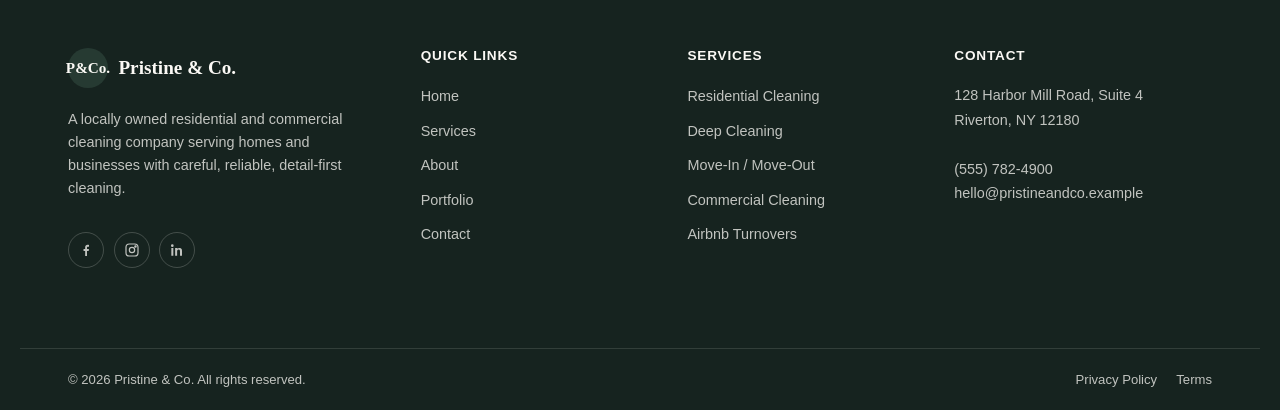
==== commit 1dbb364e: "Add files via upload" ====
--- a/about.html
+++ b/about.html
@@ -9,7 +9,7 @@
 <meta property="og:type" content="website">
 <meta property="og:title" content="Pristine & Co. | Professional Cleaning Services">
 <meta property="og:description" content="Trusted residential and commercial cleaning in Riverton, NY. Get a free instant quote in under a minute.">
-<meta property="og:image" content="https://images.unsplash.com/photo-1581578731548-c64695cc6952?auto=format&fit=crop&w=1200&q=80">
+<meta property="og:image" content="https://example.com/assets/images/hero-office-team.jpg">
 <meta name="theme-color" content="#263A32">
 <link rel="icon" type="image/svg+xml" href="assets/icons/favicon.svg">
 <link rel="preconnect" href="https://fonts.googleapis.com">
@@ -21,7 +21,7 @@
   "@context": "https://schema.org",
   "@type": "LocalBusiness",
   "name": "Pristine & Co.",
-  "image": "https://images.unsplash.com/photo-1581578731548-c64695cc6952",
+  "image": "https://example.com/assets/images/hero-office-team.jpg",
   "telephone": "+1-555-782-4900",
   "email": "hello@pristineandco.example",
   "address": {
@@ -54,9 +54,8 @@
 <header class="site-header">
   <nav class="navbar is-transparent" data-transparent="true" aria-label="Primary">
     <div class="navbar__inner">
-      <a href="index.html" class="brand">
+      <a href="index.html" class="brand" aria-label="Pristine & Co. — Home">
         <span class="brand__mark">P&amp;Co.</span>
-        <span class="brand__name">Pristine &amp; Co.</span>
       </a>
       <ul class="nav-links">
         <li><a href="index.html" class="nav-link">Home</a></li>
@@ -115,11 +114,9 @@
   <!-- ABOUT HERO -->
   <section class="page-hero">
     <div class="page-hero__media">
-      <img src="https://images.unsplash.com/photo-1580489944761-15a19d654956?auto=format&fit=crop&w=1800&q=80" alt="Professional cleaning team member preparing supplies" width="1800" height="1000">
+      <img src="assets/images/team-smiling-cleaner.jpg" alt="Smiling professional cleaner holding cleaning supplies in a bright home" width="1000" height="666">
     </div>
     <div class="page-hero__content">
-      <p class="page-hero__crumb"><a href="index.html">Home</a> / About</p>
-      <span class="eyebrow">Our Story</span>
       <h1>Built on consistency, not shortcuts</h1>
       <p>We started Pristine &amp; Co. because too many cleaning visits felt rushed. Here's who we are and how we work.</p>
     </div>
@@ -133,8 +130,7 @@
           <img src="https://images.unsplash.com/photo-1585421514738-01798e348b17?auto=format&fit=crop&w=900&q=80" alt="Clean, organized modern living room after a residential cleaning visit" loading="lazy" width="800" height="600">
         </div>
         <div class="reveal">
-          <span class="eyebrow">Our Story</span>
-          <h2>Started in Riverton, built one careful visit at a time</h2>
+              <h2>Started in Riverton, built one careful visit at a time</h2>
           <p class="lead" style="margin-top:0.75rem;">Pristine &amp; Co. opened in 2019 after our founder spent years managing cleaning crews for a larger regional company and kept seeing the same problem: rushed visits, inconsistent teams, and a checklist that existed on paper but not in practice.</p>
           <p style="margin-top:1rem; color:var(--color-ink-soft);">We built Pristine &amp; Co. around the opposite idea. The same small team returns to your property whenever possible, every visit follows a written checklist, and every cleaner is trained before they're sent out on their own. It's a slower way to grow a business, but it's the only way we've found to keep quality consistent.</p>
         </div>
--- a/css/style.css
+++ b/css/style.css
@@ -0,0 +1,1194 @@
+/* =========================================================================
+   PRISTINE & CO. — TEMPLATE STYLESHEET
+   A premium, editorial cleaning-business design system.
+   Palette: deep forest ink + warm paper + muted sage + brass accent.
+   Type: Fraunces (display serif) paired with Inter (body/UI).
+   ========================================================================= */
+
+/* -------------------------------------------------------------------------
+   1. DESIGN TOKENS
+   ------------------------------------------------------------------------- */
+:root {
+  /* Color */
+  --color-ink: #16231F;          /* primary text / dark sections */
+  --color-ink-soft: #3C4C45;     /* secondary text on light bg */
+  --color-paper: #FBF9F5;        /* page background */
+  --color-paper-dim: #F1EEE6;    /* alternating section background */
+  --color-sage: #4B6358;         /* primary brand color */
+  --color-sage-deep: #263A32;    /* deep brand / dark sections */
+  --color-sage-mist: #E4E9E3;    /* tinted surface */
+  --color-brass: #A9824F;        /* accent / CTA */
+  --color-brass-deep: #8A6A3D;   /* accent hover */
+  --color-brass-light: #D9C29B;  /* light accent for dark bg */
+  --color-line: #E0DBCE;         /* hairline borders on light bg */
+  --color-line-dark: rgba(251,249,245,0.16);
+  --color-white: #FFFFFF;
+  --color-error: #B3432B;
+  --color-success: #3E6B4E;
+
+  /* Typography */
+  --font-display: "Fraunces", "Iowan Old Style", Georgia, serif;
+  --font-body: "Inter", -apple-system, BlinkMacSystemFont, "Segoe UI", sans-serif;
+
+  --fs-h1: clamp(2.6rem, 4.6vw + 1rem, 4.6rem);
+  --fs-h2: clamp(2rem, 2.6vw + 1rem, 3rem);
+  --fs-h3: clamp(1.4rem, 1vw + 1rem, 1.9rem);
+  --fs-h4: 1.2rem;
+  --fs-lead: clamp(1.05rem, 0.6vw + 0.9rem, 1.25rem);
+  --fs-body: 1rem;
+  --fs-small: 0.875rem;
+  --fs-eyebrow: 0.8rem;
+
+  /* Spacing scale */
+  --space-3xs: 0.25rem;
+  --space-2xs: 0.5rem;
+  --space-xs: 0.75rem;
+  --space-sm: 1.25rem;
+  --space-md: 2rem;
+  --space-lg: 3.25rem;
+  --space-xl: 5rem;
+  --space-2xl: 7.5rem;
+
+  /* Layout */
+  --container-w: 1240px;
+  --container-pad: clamp(1.25rem, 4vw, 3rem);
+  --radius-sm: 4px;
+  --radius-md: 8px;
+  --radius-lg: 14px;
+  --shadow-sm: 0 1px 2px rgba(22,35,31,0.06), 0 1px 1px rgba(22,35,31,0.04);
+  --shadow-md: 0 8px 24px -8px rgba(22,35,31,0.18);
+  --shadow-lg: 0 24px 60px -20px rgba(22,35,31,0.28);
+
+  --ease: cubic-bezier(0.22, 0.61, 0.36, 1);
+  --dur-fast: 180ms;
+  --dur-med: 340ms;
+  --dur-slow: 620ms;
+
+  --nav-h: 84px;
+  --nav-h-scrolled: 66px;
+  --announce-h: 40px;
+}
+
+/* -------------------------------------------------------------------------
+   2. RESET
+   ------------------------------------------------------------------------- */
+*, *::before, *::after { box-sizing: border-box; }
+html { scroll-behavior: smooth; scroll-padding-top: calc(var(--nav-h-scrolled) + 12px); }
+body, h1, h2, h3, h4, p, figure, blockquote { margin: 0; }
+ul, ol { margin: 0; padding: 0; list-style: none; }
+img, picture, svg { display: block; max-width: 100%; }
+button, input, select, textarea { font: inherit; color: inherit; }
+button { cursor: pointer; background: none; border: none; }
+a { color: inherit; text-decoration: none; }
+:focus-visible { outline: 2px solid var(--color-brass); outline-offset: 3px; border-radius: 2px; }
+::selection { background: var(--color-brass-light); color: var(--color-ink); }
+
+body {
+  font-family: var(--font-body);
+  font-size: var(--fs-body);
+  line-height: 1.6;
+  color: var(--color-ink);
+  background: var(--color-paper);
+  -webkit-font-smoothing: antialiased;
+  overflow-x: hidden;
+}
+
+.no-scroll { overflow: hidden; }
+
+@media (prefers-reduced-motion: reduce) {
+  html { scroll-behavior: auto; }
+  *, *::before, *::after {
+    animation-duration: 0.001ms !important;
+    animation-iteration-count: 1 !important;
+    transition-duration: 0.001ms !important;
+    scroll-behavior: auto !important;
+  }
+}
+
+/* -------------------------------------------------------------------------
+   3. TYPOGRAPHY
+   ------------------------------------------------------------------------- */
+h1, h2, h3, h4 {
+  font-family: var(--font-display);
+  font-weight: 600;
+  line-height: 1.12;
+  letter-spacing: -0.01em;
+  color: var(--color-ink);
+}
+h1 { font-size: var(--fs-h1); font-weight: 500; }
+h2 { font-size: var(--fs-h2); }
+h3 { font-size: var(--fs-h3); }
+h4 { font-size: var(--fs-h4); font-weight: 600; }
+
+.lead { font-size: var(--fs-lead); color: var(--color-ink-soft); line-height: 1.55; }
+.text-soft { color: var(--color-ink-soft); }
+
+.eyebrow {
+  display: inline-flex;
+  align-items: center;
+  gap: 0.5em;
+  font-size: var(--fs-eyebrow);
+  font-weight: 600;
+  letter-spacing: 0.14em;
+  text-transform: uppercase;
+  color: var(--color-brass-deep);
+  margin-bottom: var(--space-xs);
+}
+.eyebrow::before {
+  content: "";
+  width: 22px;
+  height: 1px;
+  background: currentColor;
+}
+
+.section-head {
+  max-width: 640px;
+  margin-bottom: var(--space-lg);
+}
+.section-head.center { margin-inline: auto; text-align: center; }
+.section-head p { margin-top: var(--space-xs); }
+
+/* -------------------------------------------------------------------------
+   4. LAYOUT HELPERS
+   ------------------------------------------------------------------------- */
+.container {
+  width: 100%;
+  max-width: var(--container-w);
+  margin-inline: auto;
+  padding-inline: var(--container-pad);
+}
+.section { padding-block: var(--space-2xl); position: relative; }
+.section--tight { padding-block: var(--space-xl); }
+.section--dark { background: var(--color-sage-deep); color: var(--color-paper); }
+.section--dark h2, .section--dark h3, .section--dark h4 { color: var(--color-paper); }
+.section--dim { background: var(--color-paper-dim); }
+.section--sage { background: var(--color-sage); color: var(--color-paper); }
+.section--sage h2 { color: var(--color-paper); }
+
+.grid { display: grid; gap: var(--space-md); min-width: 0; }
+.grid > * { min-width: 0; }
+.grid-2 { grid-template-columns: repeat(2, 1fr); }
+.grid-3 { grid-template-columns: repeat(3, 1fr); }
+.grid-4 { grid-template-columns: repeat(4, 1fr); }
+
+@media (max-width: 980px) {
+  .grid-3, .grid-4 { grid-template-columns: repeat(2, 1fr); }
+}
+@media (max-width: 620px) {
+  .grid-2, .grid-3, .grid-4 { grid-template-columns: 1fr; }
+}
+
+.visually-hidden {
+  position: absolute; width: 1px; height: 1px; padding: 0; margin: -1px;
+  overflow: hidden; clip: rect(0,0,0,0); white-space: nowrap; border: 0;
+}
+
+.skip-link {
+  position: absolute; left: 1rem; top: -50px; z-index: 999;
+  background: var(--color-ink); color: var(--color-paper);
+  padding: 0.7rem 1.1rem; border-radius: var(--radius-sm);
+  transition: top var(--dur-fast) var(--ease);
+}
+.skip-link:focus { top: 1rem; }
+
+/* -------------------------------------------------------------------------
+   5. BUTTONS
+   ------------------------------------------------------------------------- */
+.btn {
+  display: inline-flex;
+  align-items: center;
+  justify-content: center;
+  gap: 0.55rem;
+  padding: 0.95rem 1.7rem;
+  font-size: 0.95rem;
+  font-weight: 600;
+  letter-spacing: 0.01em;
+  border-radius: var(--radius-sm);
+  border: 1px solid transparent;
+  transition: transform var(--dur-fast) var(--ease), box-shadow var(--dur-fast) var(--ease),
+              background-color var(--dur-fast) var(--ease), color var(--dur-fast) var(--ease),
+              border-color var(--dur-fast) var(--ease);
+  white-space: nowrap;
+}
+.btn:active { transform: translateY(1px); }
+
+.btn-primary {
+  background: var(--color-brass);
+  color: var(--color-white);
+  box-shadow: var(--shadow-sm);
+}
+.btn-primary:hover { background: var(--color-brass-deep); box-shadow: var(--shadow-md); transform: translateY(-2px); }
+
+.btn-dark {
+  background: var(--color-ink);
+  color: var(--color-paper);
+}
+.btn-dark:hover { background: var(--color-sage-deep); transform: translateY(-2px); box-shadow: var(--shadow-md); }
+
+.btn-outline {
+  background: transparent;
+  border-color: currentColor;
+  color: var(--color-ink);
+}
+.btn-outline:hover { background: var(--color-ink); color: var(--color-paper); transform: translateY(-2px); }
+
+.btn-outline-light { border-color: rgba(251,249,245,0.55); color: var(--color-paper); }
+.btn-outline-light:hover { background: var(--color-paper); color: var(--color-ink); }
+
+.btn-ghost {
+  padding: 0.5rem 0;
+  color: var(--color-sage-deep);
+  font-weight: 600;
+  border-bottom: 1px solid var(--color-brass);
+  border-radius: 0;
+}
+.btn-ghost:hover { color: var(--color-brass-deep); gap: 0.8rem; }
+
+.btn-sm { padding: 0.65rem 1.2rem; font-size: 0.85rem; }
+.btn-block { width: 100%; }
+.btn[disabled] { opacity: 0.5; cursor: not-allowed; transform: none !important; }
+
+/* -------------------------------------------------------------------------
+   6. TOP ANNOUNCEMENT BAR
+   ------------------------------------------------------------------------- */
+.announce {
+  background: var(--color-ink);
+  color: var(--color-paper);
+  font-size: var(--fs-small);
+  height: var(--announce-h);
+  display: flex;
+  align-items: center;
+  overflow: hidden;
+  animation: slideDown 500ms var(--ease) both;
+}
+.announce__inner {
+  width: 100%;
+  max-width: var(--container-w);
+  margin-inline: auto;
+  padding-inline: var(--container-pad);
+  display: flex;
+  align-items: center;
+  justify-content: center;
+  gap: var(--space-sm);
+  position: relative;
+}
+.announce p { text-align: center; }
+.announce a { color: var(--color-brass-light); font-weight: 600; border-bottom: 1px solid currentColor; }
+.announce__close {
+  position: absolute;
+  right: 0;
+  font-size: 1.1rem;
+  line-height: 1;
+  padding: 0.25rem;
+  opacity: 0.7;
+}
+.announce__close:hover { opacity: 1; }
+.announce.is-hidden { display: none; }
+
+@keyframes slideDown {
+  from { transform: translateY(-100%); opacity: 0; }
+  to { transform: translateY(0); opacity: 1; }
+}
+
+/* -------------------------------------------------------------------------
+   7. NAVIGATION
+   ------------------------------------------------------------------------- */
+.site-header {
+  position: sticky;
+  top: 0;
+  z-index: 200;
+  width: 100%;
+}
+.navbar {
+  height: var(--nav-h);
+  display: flex;
+  align-items: center;
+  background: transparent;
+  transition: height var(--dur-med) var(--ease), background-color var(--dur-med) var(--ease),
+              box-shadow var(--dur-med) var(--ease), border-color var(--dur-med) var(--ease);
+  border-bottom: 1px solid transparent;
+}
+.navbar.is-transparent { background: transparent; }
+.navbar.is-solid {
+  height: var(--nav-h-scrolled);
+  background: rgba(251,249,245,0.92);
+  backdrop-filter: blur(10px);
+  box-shadow: var(--shadow-sm);
+  border-bottom: 1px solid var(--color-line);
+}
+body.no-hero .navbar { background: rgba(251,249,245,0.92); backdrop-filter: blur(10px); border-bottom: 1px solid var(--color-line); }
+
+.navbar__inner {
+  width: 100%;
+  max-width: var(--container-w);
+  margin-inline: auto;
+  padding-inline: var(--container-pad);
+  display: flex;
+  align-items: center;
+  justify-content: space-between;
+  gap: var(--space-md);
+}
+
+.brand { display: flex; align-items: center; gap: 0.65rem; }
+.brand__mark {
+  width: 40px; height: 40px;
+  border-radius: 50%;
+  background: var(--color-sage-deep);
+  color: var(--color-paper);
+  display: flex; align-items: center; justify-content: center;
+  font-family: var(--font-display);
+  font-weight: 600;
+  font-size: 0.95rem;
+  flex-shrink: 0;
+}
+.brand__name {
+  font-family: var(--font-display);
+  font-weight: 600;
+  font-size: 1.2rem;
+  color: var(--color-ink);
+}
+.navbar.is-transparent .brand__name,
+.navbar.is-transparent .nav-link { color: var(--color-paper); }
+.navbar.is-transparent .brand__mark { background: rgba(251,249,245,0.16); }
+
+.nav-links {
+  display: flex;
+  align-items: center;
+  gap: var(--space-md);
+  list-style: none;
+}
+.nav-link {
+  font-size: 0.92rem;
+  font-weight: 500;
+  color: var(--color-ink-soft);
+  position: relative;
+  padding: 0.3rem 0;
+  transition: color var(--dur-fast) var(--ease);
+}
+.nav-link::after {
+  content: "";
+  position: absolute;
+  left: 0; right: 100%; bottom: -2px;
+  height: 1.5px;
+  background: currentColor;
+  transition: right var(--dur-med) var(--ease);
+}
+.nav-link:hover { color: var(--color-brass-deep); }
+.nav-link:hover::after { right: 0; }
+.nav-link.is-active { color: var(--color-brass-deep); font-weight: 600; }
+
+.navbar.is-transparent .nav-link:hover { color: var(--color-brass-light); }
+
+.nav-actions { display: flex; align-items: center; gap: var(--space-sm); }
+.nav-phone {
+  display: flex; align-items: center; gap: 0.4rem;
+  font-size: 0.9rem; font-weight: 600;
+}
+.nav-phone svg { width: 16px; height: 16px; }
+
+.nav-toggle {
+  display: none;
+  width: 42px; height: 42px;
+  align-items: center; justify-content: center;
+  border-radius: var(--radius-sm);
+}
+.nav-toggle__bars { position: relative; width: 20px; height: 14px; }
+.nav-toggle__bars span {
+  position: absolute; left: 0; width: 100%; height: 2px;
+  background: currentColor; border-radius: 2px;
+  transition: transform var(--dur-med) var(--ease), opacity var(--dur-fast) var(--ease), top var(--dur-med) var(--ease);
+}
+.nav-toggle__bars span:nth-child(1) { top: 0; }
+.nav-toggle__bars span:nth-child(2) { top: 6px; }
+.nav-toggle__bars span:nth-child(3) { top: 12px; }
+.nav-toggle[aria-expanded="true"] .nav-toggle__bars span:nth-child(1) { top: 6px; transform: rotate(45deg); }
+.nav-toggle[aria-expanded="true"] .nav-toggle__bars span:nth-child(2) { opacity: 0; }
+.nav-toggle[aria-expanded="true"] .nav-toggle__bars span:nth-child(3) { top: 6px; transform: rotate(-45deg); }
+
+@media (max-width: 980px) {
+  .nav-links, .nav-phone { display: none; }
+  .nav-toggle { display: flex; }
+  .navbar.is-transparent .nav-toggle { color: var(--color-paper); }
+}
+
+/* Mobile menu panel */
+.mobile-menu {
+  position: fixed;
+  inset: 0;
+  z-index: 300;
+  visibility: hidden;
+}
+.mobile-menu__backdrop {
+  position: absolute; inset: 0;
+  background: rgba(22,35,31,0.5);
+  opacity: 0;
+  transition: opacity var(--dur-med) var(--ease);
+}
+.mobile-menu__panel {
+  position: absolute; top: 0; right: 0; bottom: 0;
+  width: min(360px, 88vw);
+  background: var(--color-paper);
+  box-shadow: var(--shadow-lg);
+  padding: var(--space-lg) var(--space-md);
+  transform: translateX(100%);
+  transition: transform var(--dur-med) var(--ease);
+  display: flex; flex-direction: column;
+  overflow-y: auto;
+}
+.mobile-menu.is-open { visibility: visible; }
+.mobile-menu.is-open .mobile-menu__backdrop { opacity: 1; }
+.mobile-menu.is-open .mobile-menu__panel { transform: translateX(0); }
+.mobile-menu__close { align-self: flex-end; width: 40px; height: 40px; }
+.mobile-menu__links { display: flex; flex-direction: column; gap: 0.2rem; margin-top: var(--space-md); }
+.mobile-menu__links a {
+  padding: 0.85rem 0.25rem;
+  font-family: var(--font-display);
+  font-size: 1.3rem;
+  border-bottom: 1px solid var(--color-line);
+}
+.mobile-menu__cta { margin-top: var(--space-md); display: flex; flex-direction: column; gap: 0.75rem; }
+.mobile-menu__contact { margin-top: auto; padding-top: var(--space-md); font-size: 0.9rem; color: var(--color-ink-soft); }
+.mobile-menu__contact a { display: block; margin-top: 0.35rem; font-weight: 600; color: var(--color-ink); }
+
+/* -------------------------------------------------------------------------
+   8. SCROLL PROGRESS
+   ------------------------------------------------------------------------- */
+.scroll-progress {
+  position: fixed; top: 0; left: 0; height: 2px;
+  background: var(--color-brass);
+  width: 0%;
+  z-index: 400;
+  transition: width 80ms linear;
+}
+
+/* -------------------------------------------------------------------------
+   9. HERO
+   ------------------------------------------------------------------------- */
+.hero {
+  position: relative;
+  min-height: 92vh;
+  display: flex;
+  align-items: center;
+  color: var(--color-paper);
+  overflow: hidden;
+  margin-top: calc(var(--nav-h) * -1);
+  padding-top: var(--nav-h);
+}
+.hero__media { position: absolute; inset: 0; z-index: 0; }
+.hero__media img { width: 100%; height: 100%; object-fit: cover; }
+.hero__media::after {
+  content: "";
+  position: absolute; inset: 0;
+  background: linear-gradient(180deg, rgba(22,35,31,0.72) 0%, rgba(22,35,31,0.55) 45%, rgba(22,35,31,0.82) 100%);
+}
+.hero__content {
+  position: relative; z-index: 1;
+  width: 100%; max-width: var(--container-w); margin-inline: auto;
+  padding-inline: var(--container-pad);
+  padding-block: var(--space-2xl) var(--space-xl);
+  max-width: 720px;
+}
+.hero .eyebrow { color: var(--color-brass-light); }
+.hero h1 { color: var(--color-white); opacity: 0; animation: revealUp var(--dur-slow) var(--ease) 250ms both; }
+.hero__lead { margin-top: var(--space-sm); max-width: 560px; color: rgba(251,249,245,0.88); font-size: var(--fs-lead);
+  opacity: 0; animation: revealUp var(--dur-slow) var(--ease) 420ms both; }
+.hero__actions { display: flex; flex-wrap: wrap; gap: 1rem; margin-top: var(--space-md);
+  opacity: 0; animation: revealUp var(--dur-slow) var(--ease) 580ms both; }
+
+.hero__trust {
+  margin-top: var(--space-lg);
+  display: flex; flex-wrap: wrap; gap: 1.5rem 2.2rem;
+  opacity: 0; animation: revealUp var(--dur-slow) var(--ease) 740ms both;
+}
+.hero__trust-item { display: flex; align-items: center; gap: 0.55rem; font-size: 0.88rem; font-weight: 500; }
+.hero__trust-item svg { width: 18px; height: 18px; color: var(--color-brass-light); flex-shrink: 0; }
+
+@keyframes revealUp {
+  from { opacity: 0; transform: translateY(16px); }
+  to { opacity: 1; transform: translateY(0); }
+}
+
+/* Page hero (secondary pages) */
+.page-hero {
+  position: relative;
+  min-height: 52vh;
+  display: flex;
+  align-items: flex-end;
+  color: var(--color-white);
+  overflow: hidden;
+  margin-top: calc(var(--nav-h) * -1);
+  padding-top: var(--nav-h);
+}
+.page-hero__media { position: absolute; inset: 0; }
+.page-hero__media img { width: 100%; height: 100%; object-fit: cover; }
+.page-hero__media::after {
+  content: ""; position: absolute; inset: 0;
+  background: linear-gradient(180deg, rgba(22,35,31,0.55) 0%, rgba(22,35,31,0.82) 100%);
+}
+.page-hero__content { position: relative; z-index: 1; width: 100%; max-width: var(--container-w);
+  margin-inline: auto; padding-inline: var(--container-pad); padding-bottom: var(--space-xl); max-width: 700px; }
+.page-hero .eyebrow { color: var(--color-brass-light); }
+.page-hero h1 { color: var(--color-white); }
+.page-hero p { margin-top: var(--space-xs); color: rgba(251,249,245,0.88); font-size: var(--fs-lead); max-width: 560px; }
+.page-hero__crumb { margin-top: var(--space-sm); font-size: 0.85rem; color: rgba(251,249,245,0.7); }
+.page-hero__crumb a { color: var(--color-brass-light); }
+
+/* -------------------------------------------------------------------------
+   10. TRUST STRIP
+   ------------------------------------------------------------------------- */
+.trust-strip { background: var(--color-paper-dim); border-bottom: 1px solid var(--color-line); }
+.trust-strip__inner {
+  display: flex; flex-wrap: wrap; align-items: center; justify-content: space-between;
+  gap: var(--space-md) var(--space-lg);
+  padding-block: var(--space-md);
+}
+.trust-strip__label { font-size: 0.85rem; color: var(--color-ink-soft); font-weight: 500; }
+.trust-strip__items { display: flex; flex-wrap: wrap; gap: 1.8rem 2.4rem; }
+.trust-strip__item {
+  display: flex; align-items: center; gap: 0.6rem;
+  font-size: 0.92rem; font-weight: 600; color: var(--color-sage-deep);
+}
+.trust-strip__item svg { width: 20px; height: 20px; color: var(--color-brass); }
+
+/* -------------------------------------------------------------------------
+   11. SERVICE CARDS
+   ------------------------------------------------------------------------- */
+.service-card {
+  background: var(--color-white);
+  border: 1px solid var(--color-line);
+  border-radius: var(--radius-md);
+  overflow: hidden;
+  display: flex; flex-direction: column;
+  transition: transform var(--dur-med) var(--ease), box-shadow var(--dur-med) var(--ease), border-color var(--dur-med) var(--ease);
+}
+.service-card:hover { transform: translateY(-6px); box-shadow: var(--shadow-md); border-color: transparent; }
+.service-card__media { aspect-ratio: 4/3; overflow: hidden; }
+.service-card__media img { width: 100%; height: 100%; object-fit: cover; transition: transform var(--dur-slow) var(--ease); }
+.service-card:hover .service-card__media img { transform: scale(1.06); }
+.service-card__body { padding: var(--space-sm); display: flex; flex-direction: column; gap: 0.6rem; flex: 1; }
+.service-card__icon {
+  width: 42px; height: 42px; border-radius: 50%;
+  background: var(--color-sage-mist); color: var(--color-sage-deep);
+  display: flex; align-items: center; justify-content: center;
+  margin-top: -3.2rem; margin-bottom: 0.6rem;
+  border: 4px solid var(--color-white);
+  position: relative; z-index: 1;
+}
+.service-card__icon svg { width: 20px; height: 20px; }
+.service-card h3 { font-size: 1.25rem; }
+.service-card p { color: var(--color-ink-soft); font-size: 0.95rem; }
+.service-card__link {
+  margin-top: auto; padding-top: 0.4rem;
+  display: inline-flex; align-items: center; gap: 0.4rem;
+  font-size: 0.88rem; font-weight: 600; color: var(--color-brass-deep);
+}
+.service-card__link svg { width: 14px; height: 14px; transition: transform var(--dur-fast) var(--ease); }
+.service-card__link:hover svg { transform: translateX(3px); }
+
+/* -------------------------------------------------------------------------
+   12. SERVICE SELECTOR (interactive)
+   ------------------------------------------------------------------------- */
+.selector {
+  display: grid;
+  grid-template-columns: repeat(6, 1fr);
+  gap: 0.85rem;
+}
+@media (max-width: 900px) { .selector { grid-template-columns: repeat(3, 1fr); } }
+@media (max-width: 520px) { .selector { grid-template-columns: repeat(2, 1fr); } }
+
+.selector__btn {
+  border: 1px solid var(--color-line);
+  background: var(--color-white);
+  border-radius: var(--radius-md);
+  padding: var(--space-sm) var(--space-xs);
+  display: flex; flex-direction: column; align-items: center; gap: 0.6rem;
+  text-align: center;
+  transition: border-color var(--dur-fast) var(--ease), transform var(--dur-fast) var(--ease), box-shadow var(--dur-fast) var(--ease);
+}
+.selector__btn svg { width: 26px; height: 26px; color: var(--color-sage-deep); transition: color var(--dur-fast) var(--ease); }
+.selector__btn span { font-size: 0.85rem; font-weight: 600; }
+.selector__btn:hover { transform: translateY(-3px); box-shadow: var(--shadow-sm); }
+.selector__btn.is-active { border-color: var(--color-brass); background: var(--color-sage-mist); }
+.selector__btn.is-active svg { color: var(--color-brass-deep); }
+
+.selector__result {
+  margin-top: var(--space-md);
+  background: var(--color-white);
+  border: 1px solid var(--color-line);
+  border-radius: var(--radius-md);
+  padding: var(--space-md);
+  display: none;
+  align-items: center;
+  justify-content: space-between;
+  gap: var(--space-md);
+  flex-wrap: wrap;
+  animation: revealUp var(--dur-med) var(--ease) both;
+}
+.selector__result.is-visible { display: flex; }
+.selector__result p { color: var(--color-ink-soft); }
+.selector__result strong { font-family: var(--font-display); font-size: 1.15rem; }
+
+/* -------------------------------------------------------------------------
+   13. QUOTE ESTIMATOR
+   ------------------------------------------------------------------------- */
+.quote {
+  background: var(--color-white);
+  border-radius: var(--radius-lg);
+  box-shadow: var(--shadow-lg);
+  overflow: hidden;
+  max-width: 880px;
+  margin-inline: auto;
+}
+.quote__header {
+  padding: var(--space-md) var(--space-lg);
+  border-bottom: 1px solid var(--color-line);
+}
+.quote__progress-track {
+  height: 4px; background: var(--color-paper-dim); border-radius: 4px; overflow: hidden; margin-top: var(--space-xs);
+}
+.quote__progress-bar { height: 100%; background: var(--color-brass); width: 16.6%; transition: width var(--dur-med) var(--ease); }
+.quote__steps-label { display: flex; justify-content: space-between; font-size: 0.78rem; color: var(--color-ink-soft); margin-top: 0.5rem; }
+
+.quote__body { padding: var(--space-lg); min-height: 360px; }
+.quote__step { display: none; animation: fadeStep var(--dur-med) var(--ease) both; }
+.quote__step.is-active { display: block; }
+@keyframes fadeStep { from { opacity: 0; transform: translateX(10px); } to { opacity: 1; transform: translateX(0); } }
+
+.quote__step h3 { margin-bottom: 0.35rem; }
+.quote__step > p.text-soft { margin-bottom: var(--space-md); }
+
+.option-grid { display: grid; grid-template-columns: repeat(auto-fit, minmax(160px, 1fr)); gap: 0.8rem; }
+.option-card {
+  border: 1.5px solid var(--color-line);
+  border-radius: var(--radius-md);
+  padding: var(--space-sm);
+  text-align: left;
+  display: flex; flex-direction: column; gap: 0.4rem;
+  transition: border-color var(--dur-fast) var(--ease), background-color var(--dur-fast) var(--ease), transform var(--dur-fast) var(--ease);
+}
+.option-card:hover { transform: translateY(-2px); border-color: var(--color-sage); }
+.option-card.is-selected { border-color: var(--color-brass); background: var(--color-sage-mist); }
+.option-card__icon { width: 30px; height: 30px; color: var(--color-sage-deep); }
+.option-card strong { font-size: 0.95rem; }
+.option-card small { color: var(--color-ink-soft); font-size: 0.8rem; }
+
+.form-grid { display: grid; grid-template-columns: repeat(2, 1fr); gap: var(--space-sm); min-width: 0; }
+.form-grid > * { min-width: 0; }
+@media (max-width: 620px) { .form-grid { grid-template-columns: 1fr; } }
+.field { display: flex; flex-direction: column; gap: 0.4rem; }
+.field.full { grid-column: 1 / -1; }
+.field label { font-size: 0.85rem; font-weight: 600; }
+.field input, .field select, .field textarea {
+  border: 1.5px solid var(--color-line);
+  border-radius: var(--radius-sm);
+  padding: 0.75rem 0.9rem;
+  background: var(--color-paper);
+  transition: border-color var(--dur-fast) var(--ease), box-shadow var(--dur-fast) var(--ease);
+}
+.field input:focus, .field select:focus, .field textarea:focus {
+  border-color: var(--color-brass); box-shadow: 0 0 0 3px rgba(169,130,79,0.15); outline: none;
+}
+.field textarea { resize: vertical; min-height: 90px; }
+.field.has-error input, .field.has-error select, .field.has-error textarea { border-color: var(--color-error); }
+.field__error { font-size: 0.78rem; color: var(--color-error); display: none; }
+.field.has-error .field__error { display: block; }
+
+.quote__nav { display: flex; align-items: center; justify-content: space-between; padding: var(--space-md) var(--space-lg);
+  border-top: 1px solid var(--color-line); background: var(--color-paper-dim); }
+.quote__nav-spacer { flex: 1; }
+
+.quote__result {
+  text-align: center;
+  padding: var(--space-sm) 0;
+}
+.quote__result .eyebrow { justify-content: center; }
+.quote__result-range { font-family: var(--font-display); font-size: clamp(2.2rem, 4vw, 3.2rem); color: var(--color-sage-deep); margin: 0.4rem 0; }
+.quote__result-note { font-size: 0.85rem; color: var(--color-ink-soft); max-width: 480px; margin-inline: auto; }
+.quote__result-actions { display: flex; justify-content: center; gap: 1rem; flex-wrap: wrap; margin-top: var(--space-md); }
+.quote__result-summary {
+  margin-top: var(--space-md); text-align: left; background: var(--color-paper-dim);
+  border-radius: var(--radius-md); padding: var(--space-sm) var(--space-md); font-size: 0.88rem;
+}
+.quote__result-summary dl { display: grid; grid-template-columns: max-content 1fr; gap: 0.35rem 1rem; }
+.quote__result-summary dt { color: var(--color-ink-soft); }
+.quote__result-summary dd { font-weight: 600; }
+
+.quote__loading { display: flex; flex-direction: column; align-items: center; gap: var(--space-sm); padding: var(--space-lg) 0; }
+.spinner { width: 34px; height: 34px; border-radius: 50%; border: 3px solid var(--color-line); border-top-color: var(--color-brass); animation: spin 0.8s linear infinite; }
+@keyframes spin { to { transform: rotate(360deg); } }
+
+.quote__success { text-align: center; padding: var(--space-md) 0; }
+.quote__success-icon {
+  width: 56px; height: 56px; border-radius: 50%; background: var(--color-sage-mist); color: var(--color-success);
+  display: flex; align-items: center; justify-content: center; margin: 0 auto var(--space-sm);
+}
+.quote__success-icon svg { width: 28px; height: 28px; }
+
+/* -------------------------------------------------------------------------
+   14. WHY CHOOSE US
+   ------------------------------------------------------------------------- */
+.feature {
+  display: flex; gap: var(--space-sm);
+  padding: var(--space-sm) 0;
+  border-bottom: 1px solid var(--color-line-dark);
+}
+.section--dark .feature { border-bottom: 1px solid rgba(251,249,245,0.14); }
+.feature__icon {
+  width: 46px; height: 46px; border-radius: 50%; flex-shrink: 0;
+  background: rgba(251,249,245,0.08);
+  display: flex; align-items: center; justify-content: center;
+  color: var(--color-brass-light);
+}
+.feature__icon svg { width: 22px; height: 22px; }
+.feature h4 { margin-bottom: 0.3rem; }
+.feature p { font-size: 0.92rem; color: rgba(251,249,245,0.78); }
+
+/* -------------------------------------------------------------------------
+   15. BEFORE / AFTER SLIDER
+   ------------------------------------------------------------------------- */
+.ba-slider {
+  position: relative;
+  width: 100%;
+  aspect-ratio: 4 / 3;
+  border-radius: var(--radius-md);
+  overflow: hidden;
+  user-select: none;
+  -webkit-user-select: none;
+  touch-action: pan-y;
+  background: var(--color-paper-dim);
+  box-shadow: var(--shadow-md);
+}
+.ba-slider__figure { position: absolute; inset: 0; margin: 0; }
+.ba-slider__figure img { width: 100%; height: 100%; object-fit: cover; pointer-events: none; }
+.ba-slider__after { position: absolute; inset: 0; overflow: hidden; clip-path: inset(0 0 0 50%); will-change: clip-path; }
+.ba-slider__label {
+  position: absolute; top: 14px;
+  font-size: 0.72rem; font-weight: 700; letter-spacing: 0.08em;
+  padding: 0.3rem 0.65rem; border-radius: 3px;
+  background: rgba(22,35,31,0.72); color: var(--color-paper);
+  pointer-events: none;
+}
+.ba-slider__label--before { left: 14px; }
+.ba-slider__label--after { right: 14px; }
+.ba-slider__handle {
+  position: absolute; top: 0; bottom: 0; left: 50%;
+  width: 3px; background: var(--color-white);
+  transform: translateX(-50%);
+  cursor: ew-resize;
+  will-change: left;
+}
+.ba-slider__handle::before {
+  content: "";
+  position: absolute; top: 0; bottom: 0; left: -14px; right: -14px;
+}
+.ba-slider__grip {
+  position: absolute; top: 50%; left: 50%; transform: translate(-50%, -50%);
+  width: 44px; height: 44px; border-radius: 50%; background: var(--color-white);
+  box-shadow: var(--shadow-md);
+  display: flex; align-items: center; justify-content: center; gap: 3px;
+  color: var(--color-ink);
+}
+.ba-slider__grip svg { width: 14px; height: 14px; }
+
+/* -------------------------------------------------------------------------
+   16. STATISTICS
+   ------------------------------------------------------------------------- */
+.stats { display: grid; grid-template-columns: repeat(4, 1fr); gap: var(--space-md); text-align: center; }
+@media (max-width: 760px) { .stats { grid-template-columns: repeat(2, 1fr); } }
+.stat__value {
+  font-family: var(--font-display); font-size: clamp(2.2rem, 3.4vw, 3.2rem);
+  color: var(--color-brass-light);
+}
+.stat__label { margin-top: 0.4rem; font-size: 0.88rem; color: rgba(251,249,245,0.78); }
+
+/* -------------------------------------------------------------------------
+   17. PROCESS / HOW IT WORKS
+   ------------------------------------------------------------------------- */
+.process { display: grid; grid-template-columns: repeat(4, 1fr); gap: var(--space-md); position: relative; }
+@media (max-width: 900px) { .process { grid-template-columns: repeat(2, 1fr); } }
+@media (max-width: 560px) { .process { grid-template-columns: 1fr; } }
+.process__step { position: relative; padding-top: var(--space-sm); }
+.process__step::before {
+  content: ""; position: absolute; top: 0; left: 0; width: 32px; height: 1px; background: var(--color-line);
+}
+.process__num { font-family: var(--font-display); font-size: 1.6rem; color: var(--color-brass); margin-bottom: 0.5rem; }
+.process__step h4 { margin-bottom: 0.4rem; }
+.process__step p { font-size: 0.92rem; color: var(--color-ink-soft); }
+
+/* -------------------------------------------------------------------------
+   18. TESTIMONIALS
+   ------------------------------------------------------------------------- */
+.testi-carousel { position: relative; max-width: 720px; margin-inline: auto; }
+.testi-track { overflow: hidden; }
+.testi-track__inner { display: flex; transition: transform var(--dur-slow) var(--ease); }
+.testi-slide { flex: 0 0 100%; padding: 0 var(--space-2xs); }
+.testi-card {
+  background: var(--color-white); border: 1px solid var(--color-line); border-radius: var(--radius-md);
+  padding: var(--space-lg); text-align: center;
+}
+.testi-card__stars { display: flex; justify-content: center; gap: 3px; margin-bottom: var(--space-sm); color: var(--color-brass); }
+.testi-card__stars svg { width: 16px; height: 16px; }
+.testi-card p.quote-text { font-family: var(--font-display); font-size: 1.25rem; line-height: 1.5; color: var(--color-ink); }
+.testi-card__author { margin-top: var(--space-sm); font-size: 0.88rem; color: var(--color-ink-soft); }
+.testi-card__author strong { color: var(--color-ink); }
+
+.testi-controls { display: flex; align-items: center; justify-content: center; gap: var(--space-sm); margin-top: var(--space-md); }
+.testi-arrow {
+  width: 42px; height: 42px; border-radius: 50%; border: 1px solid var(--color-line);
+  display: flex; align-items: center; justify-content: center;
+  transition: background-color var(--dur-fast) var(--ease), transform var(--dur-fast) var(--ease);
+}
+.testi-arrow:hover { background: var(--color-sage-mist); transform: translateY(-2px); }
+.testi-arrow svg { width: 16px; height: 16px; }
+.testi-dots { display: flex; gap: 0.5rem; }
+.testi-dot { width: 8px; height: 8px; border-radius: 50%; background: var(--color-line); transition: background-color var(--dur-fast) var(--ease), transform var(--dur-fast) var(--ease); }
+.testi-dot.is-active { background: var(--color-brass); transform: scale(1.3); }
+
+/* -------------------------------------------------------------------------
+   19. SERVICE AREA
+   ------------------------------------------------------------------------- */
+.area-map {
+  position: relative; aspect-ratio: 4/3; border-radius: var(--radius-md);
+  background: var(--color-sage-mist);
+  overflow: hidden; border: 1px solid var(--color-line);
+}
+.area-map svg { width: 100%; height: 100%; }
+.area-map__pin { position: absolute; width: 14px; height: 14px; border-radius: 50%; background: var(--color-brass);
+  border: 3px solid var(--color-white); box-shadow: var(--shadow-sm); }
+.area-list { display: grid; grid-template-columns: repeat(2, 1fr); gap: 0.6rem 1rem; }
+.area-list li { display: flex; align-items: center; gap: 0.55rem; font-weight: 500; }
+.area-list svg { width: 16px; height: 16px; color: var(--color-brass); flex-shrink: 0; }
+
+/* -------------------------------------------------------------------------
+   20. CTA BAND
+   ------------------------------------------------------------------------- */
+.cta-band {
+  position: relative; overflow: hidden;
+  border-radius: var(--radius-lg);
+  background: var(--color-sage-deep);
+  color: var(--color-paper);
+  padding: var(--space-xl) var(--space-lg);
+  text-align: center;
+}
+.cta-band::before {
+  content: "";
+  position: absolute; inset: 0;
+  background-image: radial-gradient(circle at 18% 20%, rgba(217,194,155,0.14), transparent 45%),
+                     radial-gradient(circle at 82% 80%, rgba(217,194,155,0.1), transparent 45%);
+}
+.cta-band__content { position: relative; z-index: 1; max-width: 560px; margin-inline: auto; }
+.cta-band h2 { color: var(--color-white); }
+.cta-band p { margin-top: var(--space-xs); color: rgba(251,249,245,0.82); }
+.cta-band__actions { display: flex; justify-content: center; gap: 1rem; margin-top: var(--space-md); flex-wrap: wrap; }
+
+/* -------------------------------------------------------------------------
+   21. FAQ ACCORDION
+   ------------------------------------------------------------------------- */
+.faq { max-width: 780px; margin-inline: auto; }
+.faq-item { border-bottom: 1px solid var(--color-line); }
+.faq-item__q {
+  width: 100%; display: flex; align-items: center; justify-content: space-between; gap: var(--space-sm);
+  padding: var(--space-sm) 0.25rem; text-align: left;
+  font-family: var(--font-display); font-size: 1.05rem; font-weight: 600;
+}
+.faq-item__icon { width: 22px; height: 22px; flex-shrink: 0; position: relative; }
+.faq-item__icon::before, .faq-item__icon::after {
+  content: ""; position: absolute; top: 50%; left: 50%; background: var(--color-ink);
+  transition: transform var(--dur-med) var(--ease);
+}
+.faq-item__icon::before { width: 12px; height: 2px; transform: translate(-50%, -50%); }
+.faq-item__icon::after { width: 2px; height: 12px; transform: translate(-50%, -50%); }
+.faq-item.is-open .faq-item__icon::after { transform: translate(-50%, -50%) rotate(90deg); opacity: 0; }
+.faq-item__a {
+  max-height: 0; overflow: hidden; transition: max-height var(--dur-med) var(--ease);
+}
+.faq-item__a p { padding: 0 0.25rem var(--space-sm); color: var(--color-ink-soft); max-width: 640px; }
+.faq-item.is-open .faq-item__a { max-height: 240px; }
+
+/* -------------------------------------------------------------------------
+   22. PORTFOLIO PAGE
+   ------------------------------------------------------------------------- */
+.filter-bar { display: flex; flex-wrap: wrap; gap: 0.6rem; margin-bottom: var(--space-lg); }
+.filter-btn {
+  padding: 0.55rem 1.1rem; border-radius: 999px; border: 1px solid var(--color-line);
+  font-size: 0.86rem; font-weight: 600; color: var(--color-ink-soft);
+  transition: background-color var(--dur-fast) var(--ease), color var(--dur-fast) var(--ease), border-color var(--dur-fast) var(--ease);
+}
+.filter-btn:hover { border-color: var(--color-sage); }
+.filter-btn.is-active { background: var(--color-ink); color: var(--color-paper); border-color: var(--color-ink); }
+
+.portfolio-grid { display: grid; grid-template-columns: repeat(3, 1fr); gap: var(--space-md); }
+@media (max-width: 980px) { .portfolio-grid { grid-template-columns: repeat(2, 1fr); } }
+@media (max-width: 620px) { .portfolio-grid { grid-template-columns: 1fr; } }
+
+.portfolio-item {
+  transition: opacity var(--dur-med) var(--ease), transform var(--dur-med) var(--ease);
+}
+.portfolio-item.is-filtered-out { display: none; }
+.portfolio-card {
+  border-radius: var(--radius-md); overflow: hidden; background: var(--color-white);
+  border: 1px solid var(--color-line);
+  display: flex; flex-direction: column;
+}
+.portfolio-card__slider { cursor: zoom-in; }
+.portfolio-card__body { padding: var(--space-sm); }
+.portfolio-card__cat { font-size: 0.74rem; font-weight: 700; letter-spacing: 0.06em; text-transform: uppercase; color: var(--color-brass-deep); }
+.portfolio-card h3 { font-size: 1.1rem; margin-top: 0.3rem; }
+.portfolio-card p { font-size: 0.9rem; color: var(--color-ink-soft); margin-top: 0.3rem; }
+.portfolio-card__meta { display: flex; align-items: center; gap: 0.4rem; font-size: 0.8rem; color: var(--color-ink-soft); margin-top: 0.5rem; }
+.portfolio-card__meta svg { width: 14px; height: 14px; }
+
+/* Lightbox */
+.lightbox {
+  position: fixed; inset: 0; z-index: 500;
+  display: none; align-items: center; justify-content: center;
+  padding: var(--space-md);
+}
+.lightbox.is-open { display: flex; }
+.lightbox__backdrop { position: absolute; inset: 0; background: rgba(15,20,18,0.88); }
+.lightbox__panel {
+  position: relative; z-index: 1; background: var(--color-paper);
+  border-radius: var(--radius-lg); max-width: 760px; width: 100%; max-height: 92vh; overflow-y: auto;
+  box-shadow: var(--shadow-lg);
+  animation: lightboxIn var(--dur-med) var(--ease) both;
+}
+@keyframes lightboxIn { from { opacity: 0; transform: scale(0.96) translateY(10px); } to { opacity: 1; transform: scale(1) translateY(0); } }
+.lightbox__close { position: absolute; top: 14px; right: 14px; z-index: 2; width: 40px; height: 40px; border-radius: 50%;
+  background: rgba(255,255,255,0.9); display: flex; align-items: center; justify-content: center; box-shadow: var(--shadow-sm); }
+.lightbox__nav {
+  position: absolute; top: 50%; transform: translateY(-50%); z-index: 2;
+  width: 40px; height: 40px; border-radius: 50%; background: rgba(255,255,255,0.9);
+  display: flex; align-items: center; justify-content: center; box-shadow: var(--shadow-sm);
+}
+.lightbox__nav--prev { left: 14px; } .lightbox__nav--next { right: 14px; }
+.lightbox__body { padding: var(--space-md); }
+.lightbox__body .ba-slider { aspect-ratio: 16/10; }
+.lightbox__body h3 { margin-top: var(--space-sm); }
+.lightbox__body .portfolio-card__cat { display: inline-block; margin-top: 0.3rem; }
+.lightbox__body p.desc { margin-top: 0.5rem; color: var(--color-ink-soft); }
+
+/* -------------------------------------------------------------------------
+   23. FLOATING WIDGETS
+   ------------------------------------------------------------------------- */
+.float-stack {
+  position: fixed; right: var(--space-sm); bottom: var(--space-sm); z-index: 260;
+  display: flex; flex-direction: column; align-items: flex-end; gap: 0.8rem;
+}
+.float-btn {
+  position: relative;
+  width: 56px; height: 56px; border-radius: 50%;
+  display: flex; align-items: center; justify-content: center;
+  box-shadow: var(--shadow-md);
+  color: var(--color-white);
+  transition: transform var(--dur-fast) var(--ease), width var(--dur-med) var(--ease), border-radius var(--dur-med) var(--ease);
+}
+.float-btn svg { width: 24px; height: 24px; flex-shrink: 0; }
+.float-btn:hover { transform: translateY(-3px) scale(1.04); }
+.float-btn--whatsapp { background: #3E8E5C; }
+.float-btn--call { background: var(--color-brass-deep); }
+.float-btn--chat { background: var(--color-ink); }
+
+.float-btn__tip {
+  position: absolute; right: 68px; top: 50%; transform: translateY(-50%) translateX(4px);
+  background: var(--color-ink); color: var(--color-paper); font-size: 0.8rem; font-weight: 600;
+  padding: 0.45rem 0.8rem; border-radius: var(--radius-sm); white-space: nowrap;
+  opacity: 0; pointer-events: none; transition: opacity var(--dur-fast) var(--ease), transform var(--dur-fast) var(--ease);
+}
+.float-btn:hover .float-btn__tip { opacity: 1; transform: translateY(-50%) translateX(0); }
+
+.back-to-top {
+  width: 44px; height: 44px; border-radius: 50%;
+  background: var(--color-white); border: 1px solid var(--color-line);
+  color: var(--color-ink); box-shadow: var(--shadow-sm);
+  display: flex; align-items: center; justify-content: center;
+  opacity: 0; pointer-events: none; transform: translateY(8px);
+  transition: opacity var(--dur-fast) var(--ease), transform var(--dur-fast) var(--ease);
+}
+.back-to-top.is-visible { opacity: 1; pointer-events: auto; transform: translateY(0); }
+.back-to-top svg { width: 18px; height: 18px; }
+
+/* Mobile bottom contact bar */
+.mobile-bar {
+  position: fixed; left: 0; right: 0; bottom: 0; z-index: 250;
+  display: none;
+  background: var(--color-white);
+  border-top: 1px solid var(--color-line);
+  box-shadow: 0 -6px 20px rgba(22,35,31,0.1);
+  padding-bottom: env(safe-area-inset-bottom, 0);
+  transform: translateY(100%);
+  transition: transform var(--dur-med) var(--ease);
+}
+.mobile-bar.is-visible { transform: translateY(0); }
+.mobile-bar__inner { display: grid; grid-template-columns: 1fr 1fr 1fr; }
+.mobile-bar__item {
+  display: flex; flex-direction: column; align-items: center; gap: 0.2rem;
+  padding: 0.65rem 0.4rem; font-size: 0.72rem; font-weight: 600;
+  border-right: 1px solid var(--color-line);
+  color: var(--color-ink-soft);
+}
+.mobile-bar__item:last-child { border-right: none; }
+.mobile-bar__item svg { width: 19px; height: 19px; color: var(--color-brass-deep); }
+.mobile-bar__item.primary { background: var(--color-ink); color: var(--color-paper); }
+.mobile-bar__item.primary svg { color: var(--color-brass-light); }
+
+@media (max-width: 760px) {
+  .mobile-bar { display: block; }
+  .float-stack { bottom: calc(64px + var(--space-sm)); }
+}
+
+/* -------------------------------------------------------------------------
+   24. CHATBOT
+   ------------------------------------------------------------------------- */
+.chat-panel {
+  position: fixed; right: var(--space-sm); bottom: 92px; z-index: 270;
+  width: min(340px, calc(100vw - 2rem));
+  max-height: min(480px, 70vh);
+  background: var(--color-white);
+  border-radius: var(--radius-lg);
+  box-shadow: var(--shadow-lg);
+  display: flex; flex-direction: column;
+  overflow: hidden;
+  transform: translateY(16px) scale(0.98);
+  opacity: 0;
+  pointer-events: none;
+  transition: transform var(--dur-med) var(--ease), opacity var(--dur-med) var(--ease);
+}
+.chat-panel.is-open { transform: translateY(0) scale(1); opacity: 1; pointer-events: auto; }
+.chat-panel__header {
+  background: var(--color-sage-deep); color: var(--color-paper);
+  padding: var(--space-sm) var(--space-md);
+  display: flex; align-items: center; justify-content: space-between;
+}
+.chat-panel__header strong { font-family: var(--font-display); font-size: 1.05rem; }
+.chat-panel__close { color: var(--color-paper); width: 28px; height: 28px; }
+.chat-panel__body { padding: var(--space-sm) var(--space-md); overflow-y: auto; flex: 1; display: flex; flex-direction: column; gap: 0.6rem; }
+.chat-bubble { max-width: 85%; padding: 0.65rem 0.9rem; border-radius: 12px; font-size: 0.88rem; line-height: 1.5; }
+.chat-bubble--bot { background: var(--color-paper-dim); align-self: flex-start; border-bottom-left-radius: 3px; }
+.chat-bubble--user { background: var(--color-sage-mist); align-self: flex-end; border-bottom-right-radius: 3px; }
+.chat-options { display: flex; flex-wrap: wrap; gap: 0.5rem; padding: 0.2rem 0 0.4rem; }
+.chat-option-btn {
+  border: 1px solid var(--color-line); border-radius: 999px; padding: 0.45rem 0.85rem;
+  font-size: 0.8rem; font-weight: 600; transition: background-color var(--dur-fast) var(--ease);
+}
+.chat-option-btn:hover { background: var(--color-sage-mist); }
+
+/* -------------------------------------------------------------------------
+   25. CONTACT & FORMS (contact page, about page etc.)
+   ------------------------------------------------------------------------- */
+.contact-grid { display: grid; grid-template-columns: 0.9fr 1.1fr; gap: var(--space-lg); align-items: start; min-width: 0; }
+.contact-grid > * { min-width: 0; }
+@media (max-width: 900px) { .contact-grid { grid-template-columns: 1fr; } }
+
+.contact-info-card {
+  background: var(--color-sage-deep); color: var(--color-paper);
+  border-radius: var(--radius-lg); padding: var(--space-lg);
+}
+.contact-info-card h3 { color: var(--color-paper); margin-bottom: var(--space-sm); }
+.contact-info-row { display: flex; gap: 0.75rem; padding: 0.75rem 0; border-bottom: 1px solid rgba(251,249,245,0.14); }
+.contact-info-row svg { width: 20px; height: 20px; color: var(--color-brass-light); flex-shrink: 0; margin-top: 2px; }
+.contact-info-row strong { display: block; font-size: 0.85rem; opacity: 0.7; margin-bottom: 0.15rem; }
+.contact-info-card .btn { margin-top: var(--space-md); }
+
+.form-card {
+  background: var(--color-white); border: 1px solid var(--color-line); border-radius: var(--radius-lg);
+  padding: var(--space-lg);
+}
+.form-status { display: none; padding: 0.9rem 1rem; border-radius: var(--radius-sm); font-size: 0.9rem; margin-bottom: var(--space-sm); }
+.form-status.is-visible { display: block; }
+.form-status.success { background: #E9F2EC; color: var(--color-success); }
+.form-status.error { background: #F6E7E2; color: var(--color-error); }
+
+/* -------------------------------------------------------------------------
+   26. FOOTER
+   ------------------------------------------------------------------------- */
+.site-footer { background: var(--color-ink); color: rgba(251,249,245,0.75); }
+.footer-top { padding-block: var(--space-xl); display: grid; grid-template-columns: 1.4fr 1fr 1fr 1.2fr; gap: var(--space-lg); }
+@media (max-width: 900px) { .footer-top { grid-template-columns: 1fr 1fr; } }
+@media (max-width: 560px) { .footer-top { grid-template-columns: 1fr; } }
+.footer-brand .brand__name { color: var(--color-paper); }
+.footer-brand p { margin-top: var(--space-sm); font-size: 0.9rem; max-width: 300px; }
+.footer-social { display: flex; gap: 0.6rem; margin-top: var(--space-md); }
+.footer-social a {
+  width: 36px; height: 36px; border-radius: 50%; border: 1px solid rgba(251,249,245,0.2);
+  display: flex; align-items: center; justify-content: center; transition: background-color var(--dur-fast) var(--ease);
+}
+.footer-social a:hover { background: rgba(251,249,245,0.1); }
+.footer-social svg { width: 16px; height: 16px; }
+
+.footer-col h4 { color: var(--color-paper); font-size: 0.85rem; letter-spacing: 0.06em; text-transform: uppercase; margin-bottom: var(--space-sm); font-family: var(--font-body); font-weight: 700; }
+.footer-col ul { display: flex; flex-direction: column; gap: 0.55rem; }
+.footer-col a { font-size: 0.9rem; transition: color var(--dur-fast) var(--ease); }
+.footer-col a:hover { color: var(--color-brass-light); }
+.footer-col address { font-style: normal; font-size: 0.9rem; line-height: 1.7; }
+
+.footer-bottom {
+  border-top: 1px solid rgba(251,249,245,0.12);
+  padding-block: var(--space-sm);
+  display: flex; flex-wrap: wrap; align-items: center; justify-content: space-between; gap: 0.6rem;
+  font-size: 0.82rem;
+}
+.footer-bottom-links { display: flex; gap: 1.2rem; }
+
+/* -------------------------------------------------------------------------
+   27. SCROLL-REVEAL UTILITY
+   ------------------------------------------------------------------------- */
+.reveal { opacity: 0; transform: translateY(28px); transition: opacity 700ms var(--ease), transform 700ms var(--ease); }
+.reveal.is-visible { opacity: 1; transform: translateY(0); }
+.reveal-scale { opacity: 0; transform: scale(0.94); transition: opacity 700ms var(--ease), transform 700ms var(--ease); }
+.reveal-scale.is-visible { opacity: 1; transform: scale(1); }
+.reveal-stagger > * { opacity: 0; transform: translateY(24px); transition: opacity 600ms var(--ease), transform 600ms var(--ease); }
+.reveal-stagger.is-visible > * { opacity: 1; transform: translateY(0); }
+.reveal-stagger.is-visible > *:nth-child(1) { transition-delay: 0ms; }
+.reveal-stagger.is-visible > *:nth-child(2) { transition-delay: 80ms; }
+.reveal-stagger.is-visible > *:nth-child(3) { transition-delay: 160ms; }
+.reveal-stagger.is-visible > *:nth-child(4) { transition-delay: 240ms; }
+.reveal-stagger.is-visible > *:nth-child(5) { transition-delay: 320ms; }
+.reveal-stagger.is-visible > *:nth-child(6) { transition-delay: 400ms; }
+
+/* -------------------------------------------------------------------------
+   28. TWO-COLUMN SPLIT SECTIONS
+   ------------------------------------------------------------------------- */
+.split { display: grid; grid-template-columns: 1fr 1fr; gap: var(--space-xl); align-items: center; min-width: 0; }
+.split > * { min-width: 0; }
+@media (max-width: 900px) { .split { grid-template-columns: 1fr; gap: var(--space-lg); } }
+.split--reverse .split__media { order: 2; }
+.split__media img { border-radius: var(--radius-md); width: 100%; aspect-ratio: 4/3; object-fit: cover; box-shadow: var(--shadow-md); }
+.split__list { display: flex; flex-direction: column; gap: 0.7rem; margin-top: var(--space-sm); }
+.split__list li { display: flex; align-items: flex-start; gap: 0.6rem; font-size: 0.95rem; }
+.split__list svg { width: 18px; height: 18px; color: var(--color-brass); margin-top: 3px; flex-shrink: 0; }
+
+/* -------------------------------------------------------------------------
+   29. TEAM
+   ------------------------------------------------------------------------- */
+.team-grid { display: grid; grid-template-columns: repeat(3, 1fr); gap: var(--space-md); }
+@media (max-width: 760px) { .team-grid { grid-template-columns: 1fr; max-width: 320px; margin-inline: auto; } }
+.team-card__media { aspect-ratio: 1; border-radius: var(--radius-md); overflow: hidden; }
+.team-card__media img { width: 100%; height: 100%; object-fit: cover; transition: transform var(--dur-slow) var(--ease); }
+.team-card:hover .team-card__media img { transform: scale(1.05); }
+.team-card { text-align: center; }
+.team-card h4 { margin-top: var(--space-sm); }
+.team-card p { font-size: 0.85rem; color: var(--color-ink-soft); }
+
+/* -------------------------------------------------------------------------
+   30. VALUE / MISSION CARDS (about page)
+   ------------------------------------------------------------------------- */
+.value-card { padding: var(--space-md); border: 1px solid var(--color-line); border-radius: var(--radius-md); background: var(--color-white); }
+.value-card__icon { width: 40px; height: 40px; border-radius: 50%; background: var(--color-sage-mist); color: var(--color-sage-deep);
+  display: flex; align-items: center; justify-content: center; margin-bottom: var(--space-xs); }
+.value-card__icon svg { width: 20px; height: 20px; }
+
+/* -------------------------------------------------------------------------
+   31. PRICING / SERVICE DETAIL (services.html)
+   ------------------------------------------------------------------------- */
+.service-detail { padding-block: var(--space-xl); border-bottom: 1px solid var(--color-line); }
+.service-detail:last-of-type { border-bottom: none; }
+.service-detail__tag { font-size: 0.78rem; font-weight: 700; letter-spacing: 0.07em; text-transform: uppercase; color: var(--color-brass-deep); }
+
+/* -------------------------------------------------------------------------
+   32. MISC
+   ------------------------------------------------------------------------- */
+.divider { height: 1px; background: var(--color-line); margin-block: var(--space-lg); border: none; }
+.tag {
+  display: inline-flex; align-items: center; padding: 0.3rem 0.75rem; border-radius: 999px;
+  background: var(--color-sage-mist); color: var(--color-sage-deep); font-size: 0.78rem; font-weight: 600;
+}
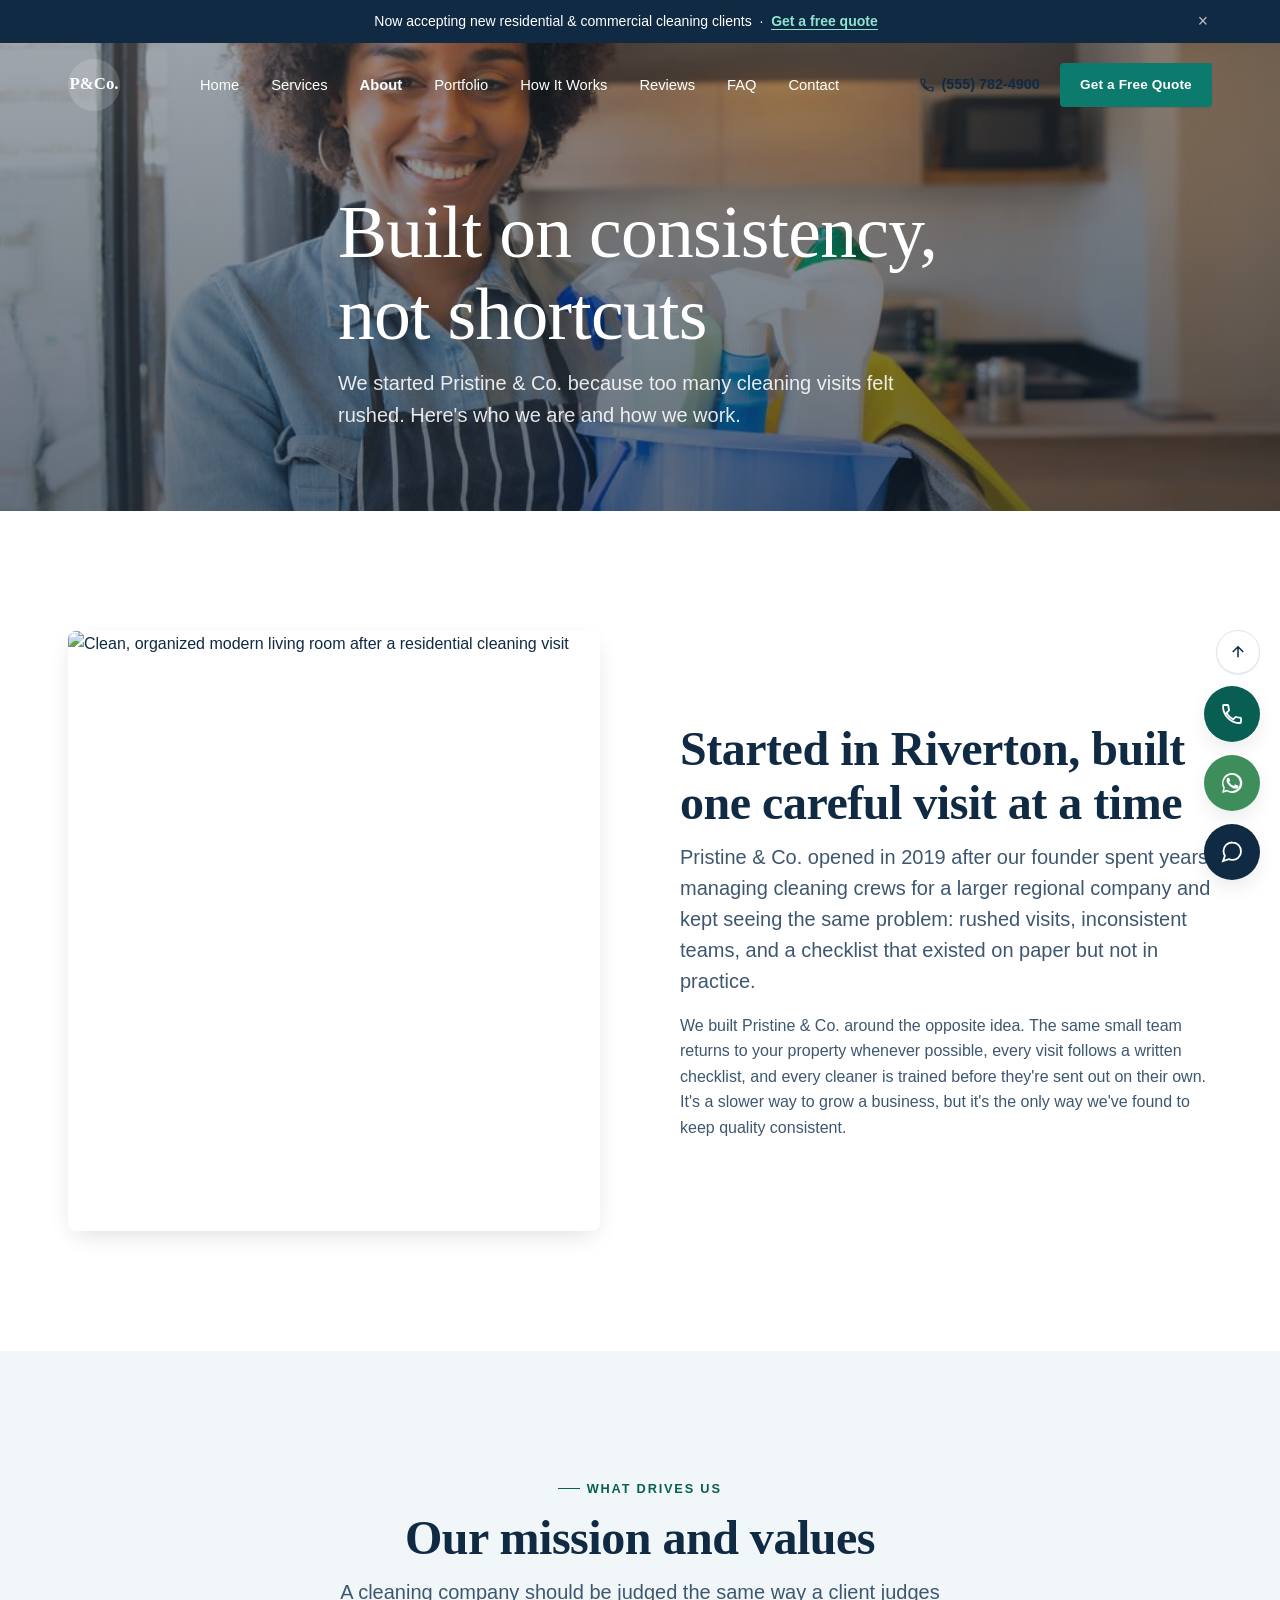
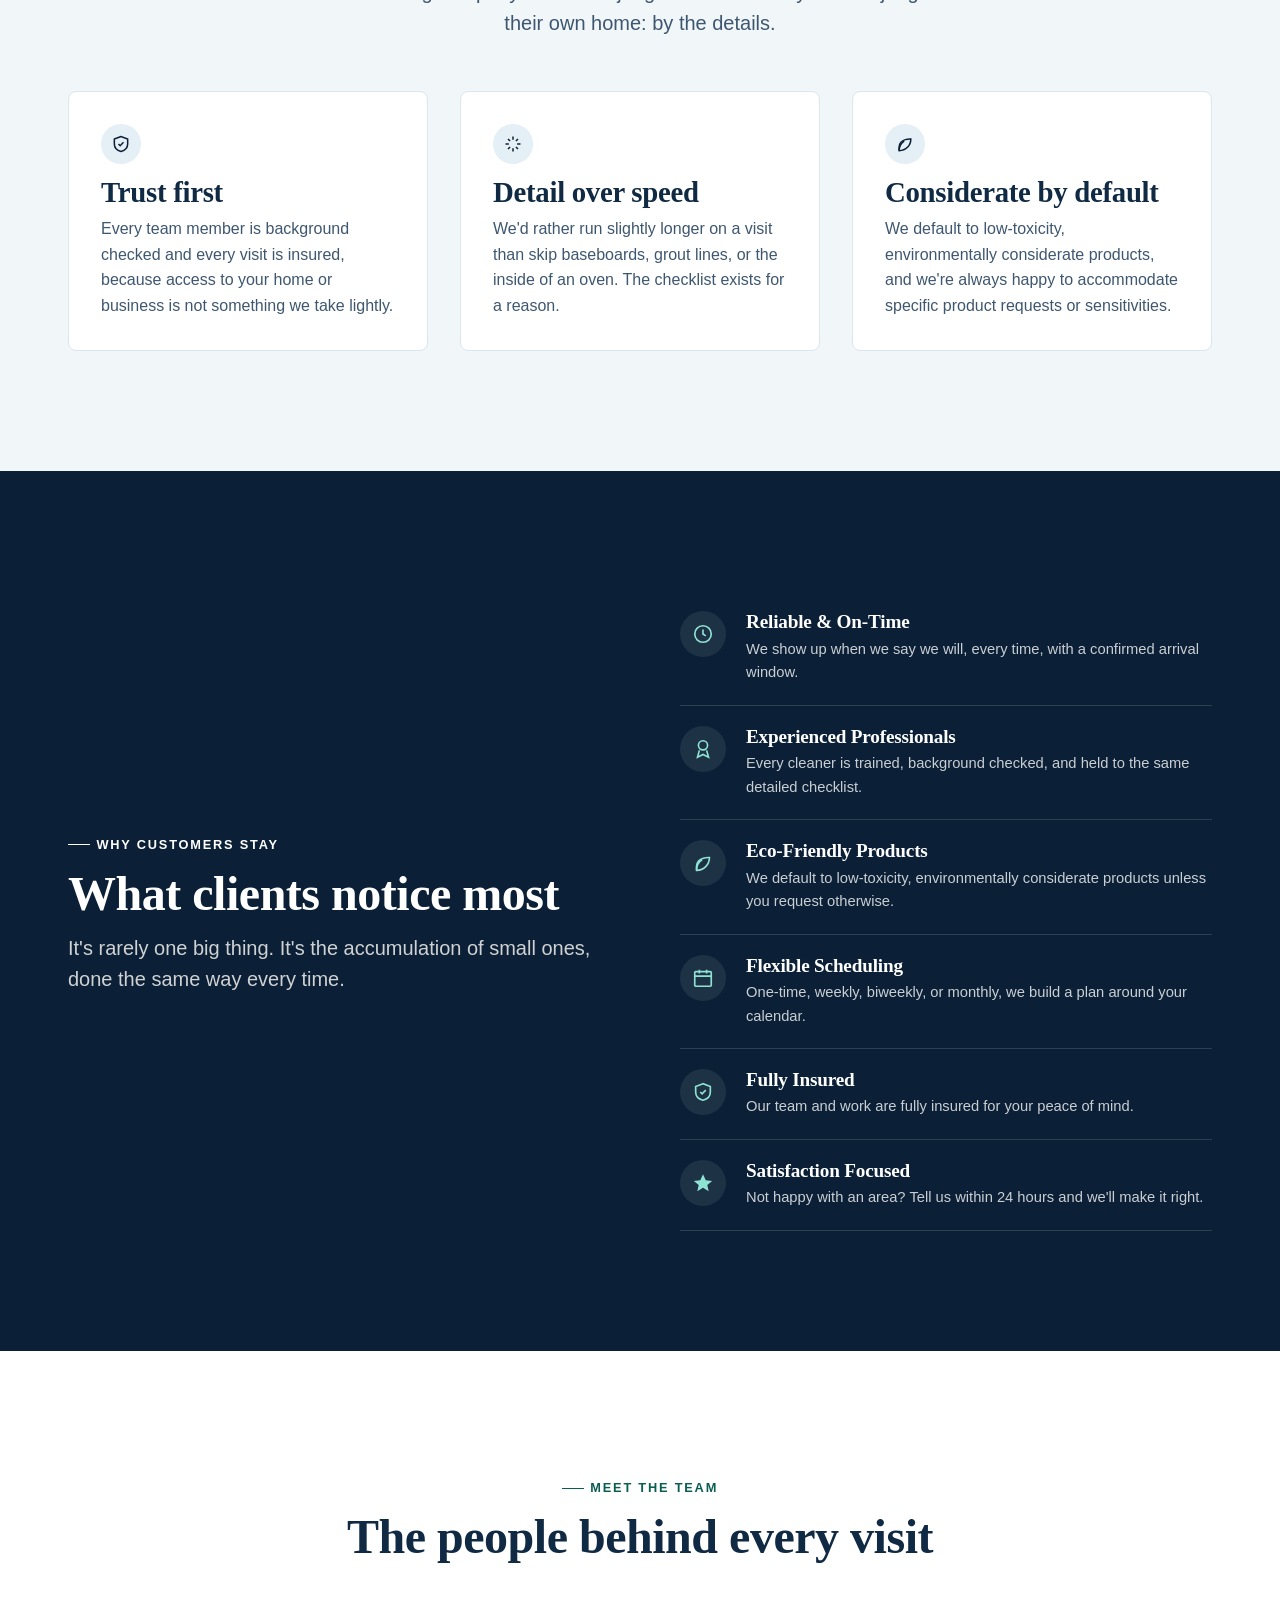
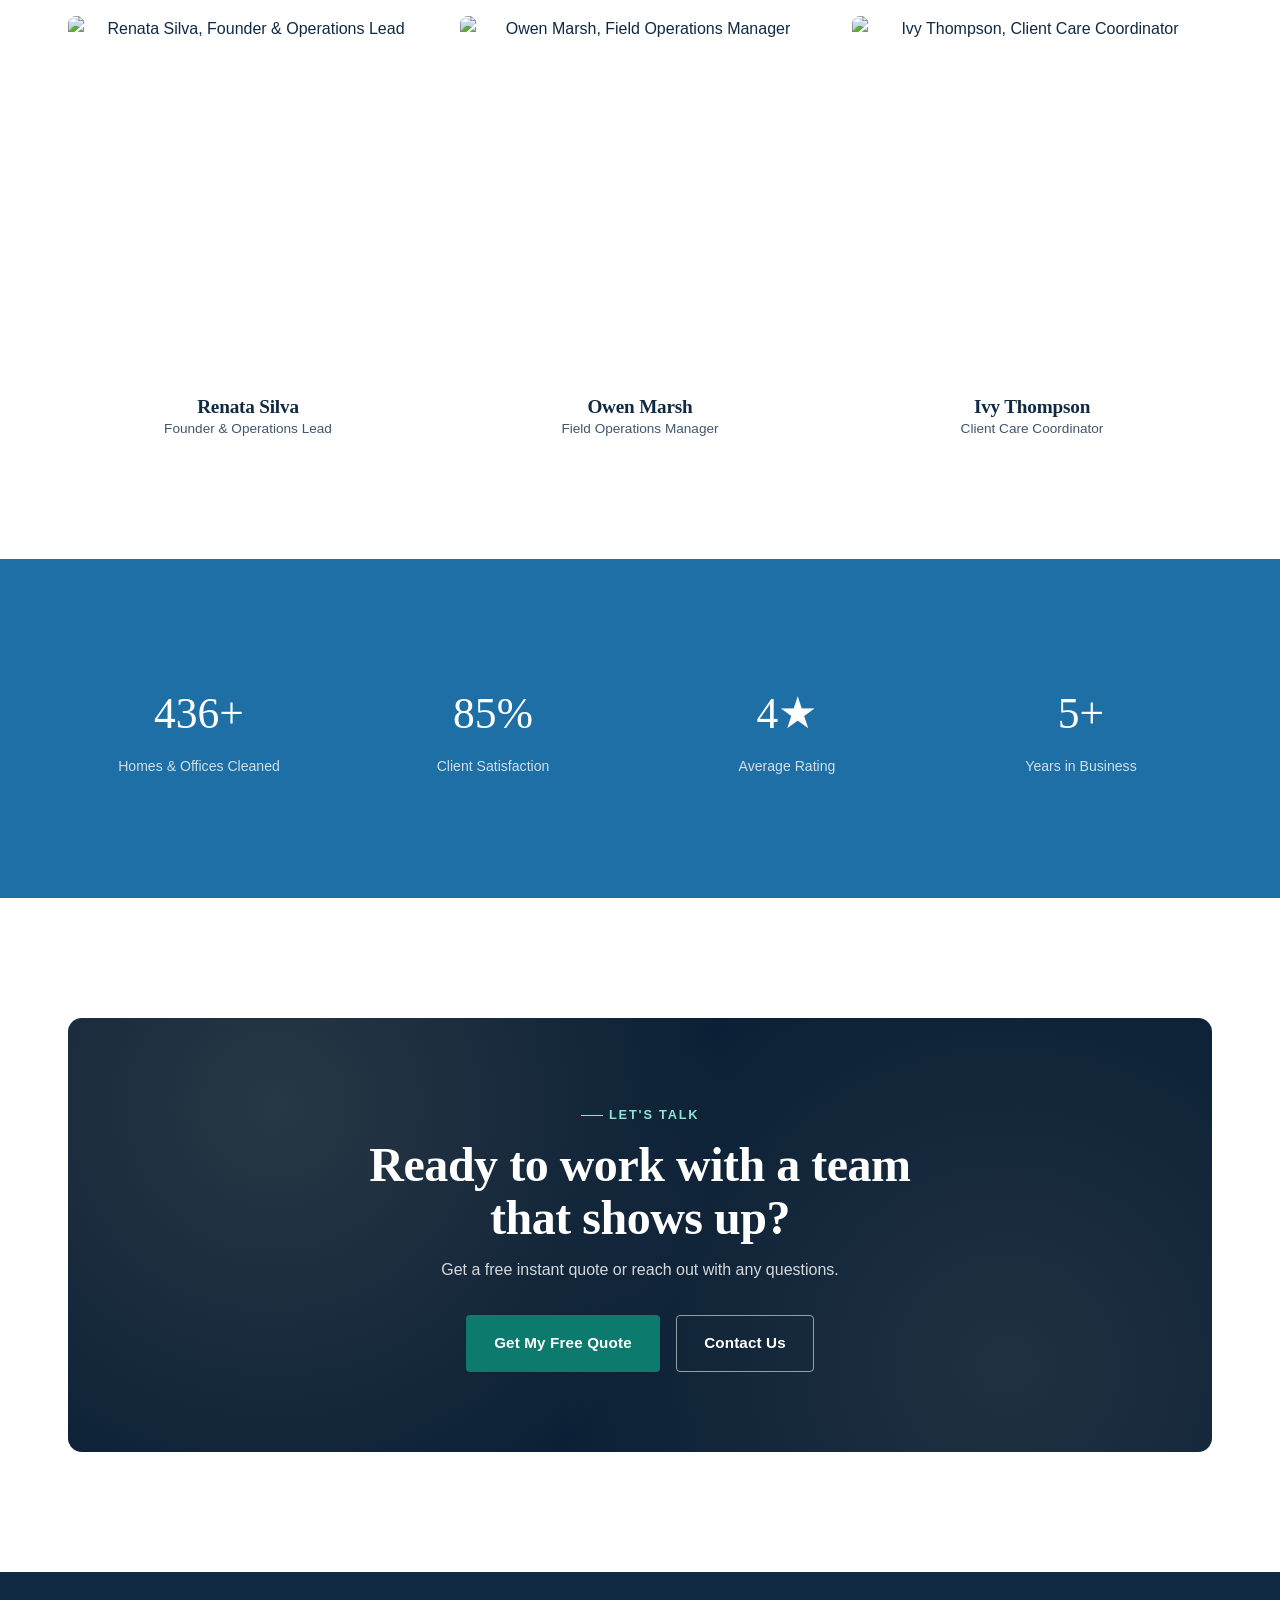
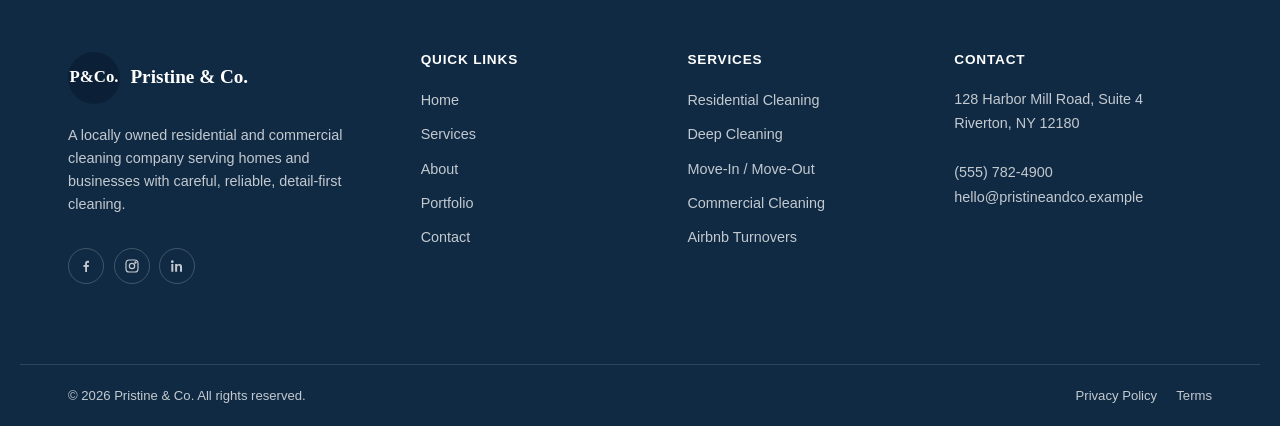
==== commit 7020963f: "Add files via upload" ====
--- a/about.html
+++ b/about.html
@@ -295,24 +295,6 @@
   <div class="chat-panel__body"></div>
 </div>
 
-<!-- MOBILE BOTTOM CONTACT BAR -->
-<div class="mobile-bar">
-  <div class="mobile-bar__inner">
-    <a class="mobile-bar__item" href="#" target="_blank" rel="noopener" data-whatsapp-link>
-      <svg viewBox="0 0 24 24" fill="currentColor"><path d="M17.5 14.4c-.3-.1-1.7-.9-2-1-.3-.1-.5-.1-.6.1-.2.3-.7 1-.9 1.2-.2.2-.3.2-.6.1-.3-.1-1.3-.5-2.4-1.5-.9-.8-1.5-1.8-1.7-2.1-.2-.3 0-.5.1-.6.1-.1.3-.3.4-.5.1-.1.2-.3.3-.4.1-.2 0-.4 0-.5 0-.1-.6-1.5-.8-2-.2-.5-.4-.4-.6-.4h-.5c-.2 0-.5.1-.7.3-.3.3-1 1-1 2.4s1 2.8 1.2 3c.1.2 2.1 3.2 5 4.4.7.3 1.3.5 1.7.6.7.2 1.4.2 1.9.1.6-.1 1.7-.7 2-1.4.2-.7.2-1.2.2-1.4-.1-.1-.3-.2-.5-.3Z"/></svg>
-      WhatsApp
-    </a>
-    <a class="mobile-bar__item" href="tel:+15557824900" data-call-link>
-      <svg viewBox="0 0 24 24" fill="none" stroke="currentColor" stroke-width="1.8"><path d="M6.6 10.8c1.4 2.8 3.8 5.2 6.6 6.6l2.2-2.2c.3-.3.7-.4 1-.2 1.1.4 2.3.6 3.6.6.6 0 1 .4 1 1V20c0 .6-.4 1-1 1C10.6 21 3 13.4 3 4c0-.6.4-1 1-1h3.4c.6 0 1 .4 1 1 0 1.3.2 2.5.6 3.6.1.4 0 .8-.2 1L6.6 10.8Z"/></svg>
-      Call
-    </a>
-    <a class="mobile-bar__item primary" href="index.html#quote">
-      <svg viewBox="0 0 24 24" fill="none" stroke="currentColor" stroke-width="1.8"><path d="M12 3v4M12 17v4M3 12h4M17 12h4M6 6l2.5 2.5M15.5 15.5 18 18M18 6l-2.5 2.5M8.5 15.5 6 18"/></svg>
-      Get Quote
-    </a>
-  </div>
-</div>
-
 <script src="js/config.js"></script>
 <script src="js/main.js"></script>
 <script src="js/about.js"></script>
--- a/css/style.css
+++ b/css/style.css
@@ -9,22 +9,22 @@
    1. DESIGN TOKENS
    ------------------------------------------------------------------------- */
 :root {
-  /* Color */
-  --color-ink: #16231F;          /* primary text / dark sections */
-  --color-ink-soft: #3C4C45;     /* secondary text on light bg */
-  --color-paper: #FBF9F5;        /* page background */
-  --color-paper-dim: #F1EEE6;    /* alternating section background */
-  --color-sage: #4B6358;         /* primary brand color */
-  --color-sage-deep: #263A32;    /* deep brand / dark sections */
-  --color-sage-mist: #E4E9E3;    /* tinted surface */
-  --color-brass: #A9824F;        /* accent / CTA */
-  --color-brass-deep: #8A6A3D;   /* accent hover */
-  --color-brass-light: #D9C29B;  /* light accent for dark bg */
-  --color-line: #E0DBCE;         /* hairline borders on light bg */
-  --color-line-dark: rgba(251,249,245,0.16);
+  /* Color — professional navy / blue / teal palette (no gold) */
+  --color-ink: #102A43;          /* deep navy — primary text / dark sections */
+  --color-ink-soft: #3E5770;     /* secondary text on light bg (AA on white) */
+  --color-paper: #FFFFFF;        /* page background — bright white */
+  --color-paper-dim: #F1F6F9;    /* alternating section background — light blue-grey */
+  --color-sage: #1D6FA5;         /* primary brand color — professional blue */
+  --color-sage-deep: #0B2036;    /* deep brand / dark sections — near-navy */
+  --color-sage-mist: #E4EFF6;    /* tinted surface — light blue */
+  --color-brass: #0C7A6D;        /* accent / CTA — teal */
+  --color-brass-deep: #095E54;   /* accent hover — deeper teal */
+  --color-brass-light: #8FE3D3;  /* light accent for dark bg — mint/teal */
+  --color-line: #DCE6ED;         /* hairline borders on light bg */
+  --color-line-dark: rgba(255,255,255,0.16);
   --color-white: #FFFFFF;
   --color-error: #B3432B;
-  --color-success: #3E6B4E;
+  --color-success: #1F8A55;
 
   /* Typography */
   --font-display: "Fraunces", "Iowan Old Style", Georgia, serif;
@@ -55,9 +55,9 @@
   --radius-sm: 4px;
   --radius-md: 8px;
   --radius-lg: 14px;
-  --shadow-sm: 0 1px 2px rgba(22,35,31,0.06), 0 1px 1px rgba(22,35,31,0.04);
-  --shadow-md: 0 8px 24px -8px rgba(22,35,31,0.18);
-  --shadow-lg: 0 24px 60px -20px rgba(22,35,31,0.28);
+  --shadow-sm: 0 1px 2px rgba(9,25,42,0.06), 0 1px 1px rgba(9,25,42,0.04);
+  --shadow-md: 0 8px 24px -8px rgba(9,25,42,0.18);
+  --shadow-lg: 0 24px 60px -20px rgba(9,25,42,0.28);
 
   --ease: cubic-bezier(0.22, 0.61, 0.36, 1);
   --dur-fast: 180ms;
@@ -161,6 +161,7 @@
 .section--tight { padding-block: var(--space-xl); }
 .section--dark { background: var(--color-sage-deep); color: var(--color-paper); }
 .section--dark h2, .section--dark h3, .section--dark h4 { color: var(--color-paper); }
+.section--dark .eyebrow { color: var(--color-paper); }
 .section--dim { background: var(--color-paper-dim); }
 .section--sage { background: var(--color-sage); color: var(--color-paper); }
 .section--sage h2 { color: var(--color-paper); }
@@ -232,7 +233,7 @@
 }
 .btn-outline:hover { background: var(--color-ink); color: var(--color-paper); transform: translateY(-2px); }
 
-.btn-outline-light { border-color: rgba(251,249,245,0.55); color: var(--color-paper); }
+.btn-outline-light { border-color: rgba(255,255,255,0.55); color: var(--color-paper); }
 .btn-outline-light:hover { background: var(--color-paper); color: var(--color-ink); }
 
 .btn-ghost {
@@ -255,10 +256,9 @@
   background: var(--color-ink);
   color: var(--color-paper);
   font-size: var(--fs-small);
-  height: var(--announce-h);
+  padding-block: 0.7rem;
   display: flex;
   align-items: center;
-  overflow: hidden;
   animation: slideDown 500ms var(--ease) both;
 }
 .announce__inner {
@@ -266,17 +266,20 @@
   max-width: var(--container-w);
   margin-inline: auto;
   padding-inline: var(--container-pad);
+  padding-right: calc(var(--container-pad) + 1.75rem);
   display: flex;
   align-items: center;
   justify-content: center;
   gap: var(--space-sm);
   position: relative;
 }
-.announce p { text-align: center; }
-.announce a { color: var(--color-brass-light); font-weight: 600; border-bottom: 1px solid currentColor; }
+.announce p { text-align: center; line-height: 1.5; }
+.announce a { color: var(--color-brass-light); font-weight: 600; border-bottom: 1px solid currentColor; white-space: nowrap; }
 .announce__close {
   position: absolute;
-  right: 0;
+  right: var(--container-pad);
+  top: 50%;
+  transform: translateY(-50%);
   font-size: 1.1rem;
   line-height: 1;
   padding: 0.25rem;
@@ -284,6 +287,12 @@
 }
 .announce__close:hover { opacity: 1; }
 .announce.is-hidden { display: none; }
+
+@media (max-width: 560px) {
+  .announce { padding-block: 0.6rem; }
+  .announce__inner { padding-right: calc(var(--container-pad) + 1.5rem); }
+  .announce p { font-size: 0.8rem; }
+}
 
 @keyframes slideDown {
   from { transform: translateY(-100%); opacity: 0; }
@@ -311,12 +320,12 @@
 .navbar.is-transparent { background: transparent; }
 .navbar.is-solid {
   height: var(--nav-h-scrolled);
-  background: rgba(251,249,245,0.92);
+  background: rgba(255,255,255,0.92);
   backdrop-filter: blur(10px);
   box-shadow: var(--shadow-sm);
   border-bottom: 1px solid var(--color-line);
 }
-body.no-hero .navbar { background: rgba(251,249,245,0.92); backdrop-filter: blur(10px); border-bottom: 1px solid var(--color-line); }
+body.no-hero .navbar { background: rgba(255,255,255,0.92); backdrop-filter: blur(10px); border-bottom: 1px solid var(--color-line); }
 
 .navbar__inner {
   width: 100%;
@@ -331,14 +340,14 @@
 
 .brand { display: flex; align-items: center; gap: 0.65rem; }
 .brand__mark {
-  width: 40px; height: 40px;
+  width: 52px; height: 52px;
   border-radius: 50%;
   background: var(--color-sage-deep);
   color: var(--color-paper);
   display: flex; align-items: center; justify-content: center;
   font-family: var(--font-display);
   font-weight: 600;
-  font-size: 0.95rem;
+  font-size: 1.05rem;
   flex-shrink: 0;
 }
 .brand__name {
@@ -349,7 +358,7 @@
 }
 .navbar.is-transparent .brand__name,
 .navbar.is-transparent .nav-link { color: var(--color-paper); }
-.navbar.is-transparent .brand__mark { background: rgba(251,249,245,0.16); }
+.navbar.is-transparent .brand__mark { background: rgba(255,255,255,0.16); }
 
 .nav-links {
   display: flex;
@@ -420,7 +429,7 @@
 }
 .mobile-menu__backdrop {
   position: absolute; inset: 0;
-  background: rgba(22,35,31,0.5);
+  background: rgba(9,25,42,0.5);
   opacity: 0;
   transition: opacity var(--dur-med) var(--ease);
 }
@@ -479,7 +488,7 @@
 .hero__media::after {
   content: "";
   position: absolute; inset: 0;
-  background: linear-gradient(180deg, rgba(22,35,31,0.72) 0%, rgba(22,35,31,0.55) 45%, rgba(22,35,31,0.82) 100%);
+  background: linear-gradient(180deg, rgba(9,25,42,0.5) 0%, rgba(9,25,42,0.32) 45%, rgba(9,25,42,0.66) 100%);
 }
 .hero__content {
   position: relative; z-index: 1;
@@ -490,7 +499,7 @@
 }
 .hero .eyebrow { color: var(--color-brass-light); }
 .hero h1 { color: var(--color-white); opacity: 0; animation: revealUp var(--dur-slow) var(--ease) 250ms both; }
-.hero__lead { margin-top: var(--space-sm); max-width: 560px; color: rgba(251,249,245,0.88); font-size: var(--fs-lead);
+.hero__lead { margin-top: var(--space-sm); max-width: 560px; color: rgba(255,255,255,0.88); font-size: var(--fs-lead);
   opacity: 0; animation: revealUp var(--dur-slow) var(--ease) 420ms both; }
 .hero__actions { display: flex; flex-wrap: wrap; gap: 1rem; margin-top: var(--space-md);
   opacity: 0; animation: revealUp var(--dur-slow) var(--ease) 580ms both; }
@@ -523,14 +532,14 @@
 .page-hero__media img { width: 100%; height: 100%; object-fit: cover; }
 .page-hero__media::after {
   content: ""; position: absolute; inset: 0;
-  background: linear-gradient(180deg, rgba(22,35,31,0.55) 0%, rgba(22,35,31,0.82) 100%);
+  background: linear-gradient(180deg, rgba(9,25,42,0.38) 0%, rgba(9,25,42,0.62) 100%);
 }
 .page-hero__content { position: relative; z-index: 1; width: 100%; max-width: var(--container-w);
   margin-inline: auto; padding-inline: var(--container-pad); padding-bottom: var(--space-xl); max-width: 700px; }
 .page-hero .eyebrow { color: var(--color-brass-light); }
 .page-hero h1 { color: var(--color-white); }
-.page-hero p { margin-top: var(--space-xs); color: rgba(251,249,245,0.88); font-size: var(--fs-lead); max-width: 560px; }
-.page-hero__crumb { margin-top: var(--space-sm); font-size: 0.85rem; color: rgba(251,249,245,0.7); }
+.page-hero p { margin-top: var(--space-xs); color: rgba(255,255,255,0.88); font-size: var(--fs-lead); max-width: 560px; }
+.page-hero__crumb { margin-top: var(--space-sm); font-size: 0.85rem; color: rgba(255,255,255,0.7); }
 .page-hero__crumb a { color: var(--color-brass-light); }
 
 /* -------------------------------------------------------------------------
@@ -732,16 +741,16 @@
   padding: var(--space-sm) 0;
   border-bottom: 1px solid var(--color-line-dark);
 }
-.section--dark .feature { border-bottom: 1px solid rgba(251,249,245,0.14); }
+.section--dark .feature { border-bottom: 1px solid rgba(255,255,255,0.14); }
 .feature__icon {
   width: 46px; height: 46px; border-radius: 50%; flex-shrink: 0;
-  background: rgba(251,249,245,0.08);
+  background: rgba(255,255,255,0.08);
   display: flex; align-items: center; justify-content: center;
   color: var(--color-brass-light);
 }
 .feature__icon svg { width: 22px; height: 22px; }
 .feature h4 { margin-bottom: 0.3rem; }
-.feature p { font-size: 0.92rem; color: rgba(251,249,245,0.78); }
+.feature p { font-size: 0.92rem; color: rgba(255,255,255,0.78); }
 
 /* -------------------------------------------------------------------------
    15. BEFORE / AFTER SLIDER
@@ -760,12 +769,13 @@
 }
 .ba-slider__figure { position: absolute; inset: 0; margin: 0; }
 .ba-slider__figure img { width: 100%; height: 100%; object-fit: cover; pointer-events: none; }
+.ba-slider__figure--before img { filter: saturate(0.55) brightness(0.88) contrast(0.96); }
 .ba-slider__after { position: absolute; inset: 0; overflow: hidden; clip-path: inset(0 0 0 50%); will-change: clip-path; }
 .ba-slider__label {
   position: absolute; top: 14px;
   font-size: 0.72rem; font-weight: 700; letter-spacing: 0.08em;
   padding: 0.3rem 0.65rem; border-radius: 3px;
-  background: rgba(22,35,31,0.72); color: var(--color-paper);
+  background: rgba(9,25,42,0.72); color: var(--color-paper);
   pointer-events: none;
 }
 .ba-slider__label--before { left: 14px; }
@@ -797,9 +807,9 @@
 @media (max-width: 760px) { .stats { grid-template-columns: repeat(2, 1fr); } }
 .stat__value {
   font-family: var(--font-display); font-size: clamp(2.2rem, 3.4vw, 3.2rem);
-  color: var(--color-brass-light);
-}
-.stat__label { margin-top: 0.4rem; font-size: 0.88rem; color: rgba(251,249,245,0.78); }
+  color: var(--color-paper);
+}
+.stat__label { margin-top: 0.4rem; font-size: 0.88rem; color: rgba(255,255,255,0.78); }
 
 /* -------------------------------------------------------------------------
    17. PROCESS / HOW IT WORKS
@@ -878,7 +888,7 @@
 }
 .cta-band__content { position: relative; z-index: 1; max-width: 560px; margin-inline: auto; }
 .cta-band h2 { color: var(--color-white); }
-.cta-band p { margin-top: var(--space-xs); color: rgba(251,249,245,0.82); }
+.cta-band p { margin-top: var(--space-xs); color: rgba(255,255,255,0.82); }
 .cta-band__actions { display: flex; justify-content: center; gap: 1rem; margin-top: var(--space-md); flex-wrap: wrap; }
 
 /* -------------------------------------------------------------------------
@@ -1006,35 +1016,6 @@
 }
 .back-to-top.is-visible { opacity: 1; pointer-events: auto; transform: translateY(0); }
 .back-to-top svg { width: 18px; height: 18px; }
-
-/* Mobile bottom contact bar */
-.mobile-bar {
-  position: fixed; left: 0; right: 0; bottom: 0; z-index: 250;
-  display: none;
-  background: var(--color-white);
-  border-top: 1px solid var(--color-line);
-  box-shadow: 0 -6px 20px rgba(22,35,31,0.1);
-  padding-bottom: env(safe-area-inset-bottom, 0);
-  transform: translateY(100%);
-  transition: transform var(--dur-med) var(--ease);
-}
-.mobile-bar.is-visible { transform: translateY(0); }
-.mobile-bar__inner { display: grid; grid-template-columns: 1fr 1fr 1fr; }
-.mobile-bar__item {
-  display: flex; flex-direction: column; align-items: center; gap: 0.2rem;
-  padding: 0.65rem 0.4rem; font-size: 0.72rem; font-weight: 600;
-  border-right: 1px solid var(--color-line);
-  color: var(--color-ink-soft);
-}
-.mobile-bar__item:last-child { border-right: none; }
-.mobile-bar__item svg { width: 19px; height: 19px; color: var(--color-brass-deep); }
-.mobile-bar__item.primary { background: var(--color-ink); color: var(--color-paper); }
-.mobile-bar__item.primary svg { color: var(--color-brass-light); }
-
-@media (max-width: 760px) {
-  .mobile-bar { display: block; }
-  .float-stack { bottom: calc(64px + var(--space-sm)); }
-}
 
 /* -------------------------------------------------------------------------
    24. CHATBOT
@@ -1084,7 +1065,7 @@
   border-radius: var(--radius-lg); padding: var(--space-lg);
 }
 .contact-info-card h3 { color: var(--color-paper); margin-bottom: var(--space-sm); }
-.contact-info-row { display: flex; gap: 0.75rem; padding: 0.75rem 0; border-bottom: 1px solid rgba(251,249,245,0.14); }
+.contact-info-row { display: flex; gap: 0.75rem; padding: 0.75rem 0; border-bottom: 1px solid rgba(255,255,255,0.14); }
 .contact-info-row svg { width: 20px; height: 20px; color: var(--color-brass-light); flex-shrink: 0; margin-top: 2px; }
 .contact-info-row strong { display: block; font-size: 0.85rem; opacity: 0.7; margin-bottom: 0.15rem; }
 .contact-info-card .btn { margin-top: var(--space-md); }
@@ -1101,7 +1082,7 @@
 /* -------------------------------------------------------------------------
    26. FOOTER
    ------------------------------------------------------------------------- */
-.site-footer { background: var(--color-ink); color: rgba(251,249,245,0.75); }
+.site-footer { background: var(--color-ink); color: rgba(255,255,255,0.75); }
 .footer-top { padding-block: var(--space-xl); display: grid; grid-template-columns: 1.4fr 1fr 1fr 1.2fr; gap: var(--space-lg); }
 @media (max-width: 900px) { .footer-top { grid-template-columns: 1fr 1fr; } }
 @media (max-width: 560px) { .footer-top { grid-template-columns: 1fr; } }
@@ -1109,10 +1090,10 @@
 .footer-brand p { margin-top: var(--space-sm); font-size: 0.9rem; max-width: 300px; }
 .footer-social { display: flex; gap: 0.6rem; margin-top: var(--space-md); }
 .footer-social a {
-  width: 36px; height: 36px; border-radius: 50%; border: 1px solid rgba(251,249,245,0.2);
+  width: 36px; height: 36px; border-radius: 50%; border: 1px solid rgba(255,255,255,0.2);
   display: flex; align-items: center; justify-content: center; transition: background-color var(--dur-fast) var(--ease);
 }
-.footer-social a:hover { background: rgba(251,249,245,0.1); }
+.footer-social a:hover { background: rgba(255,255,255,0.1); }
 .footer-social svg { width: 16px; height: 16px; }
 
 .footer-col h4 { color: var(--color-paper); font-size: 0.85rem; letter-spacing: 0.06em; text-transform: uppercase; margin-bottom: var(--space-sm); font-family: var(--font-body); font-weight: 700; }
@@ -1122,7 +1103,7 @@
 .footer-col address { font-style: normal; font-size: 0.9rem; line-height: 1.7; }
 
 .footer-bottom {
-  border-top: 1px solid rgba(251,249,245,0.12);
+  border-top: 1px solid rgba(255,255,255,0.12);
   padding-block: var(--space-sm);
   display: flex; flex-wrap: wrap; align-items: center; justify-content: space-between; gap: 0.6rem;
   font-size: 0.82rem;
